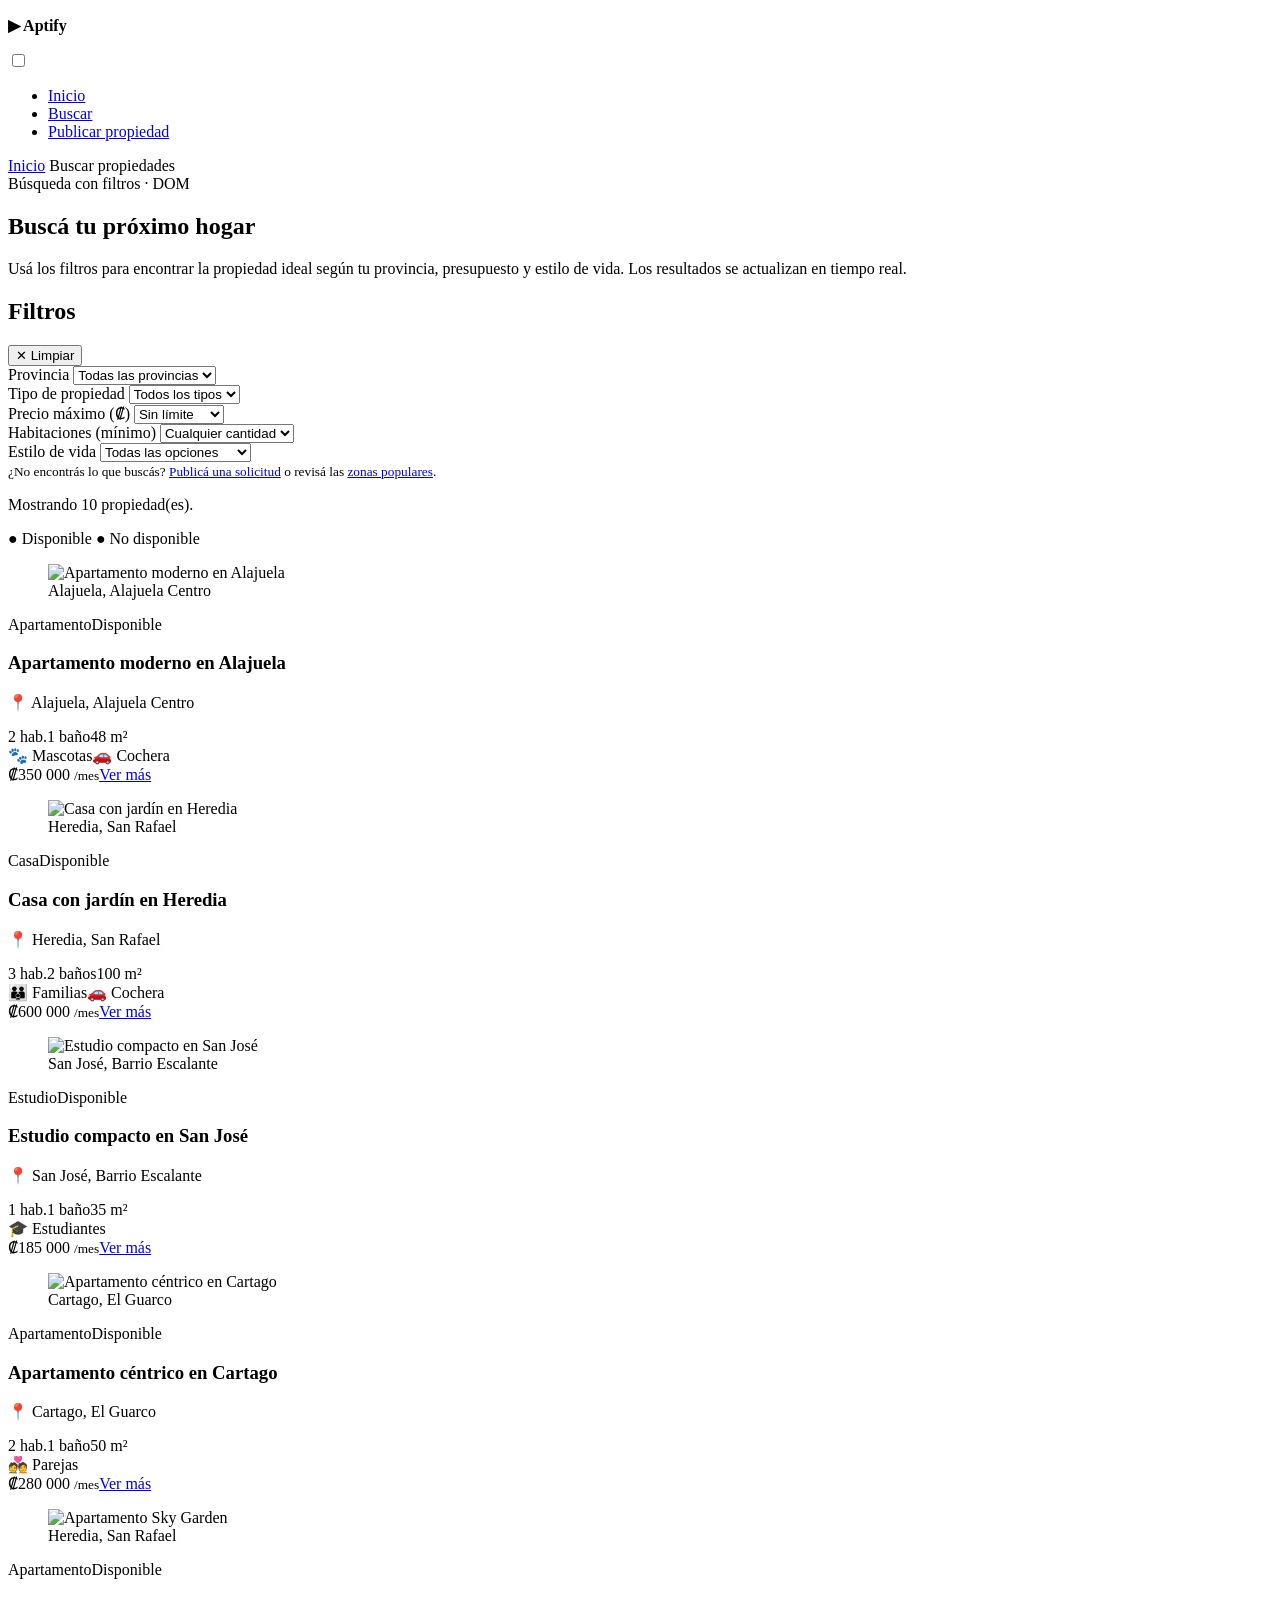
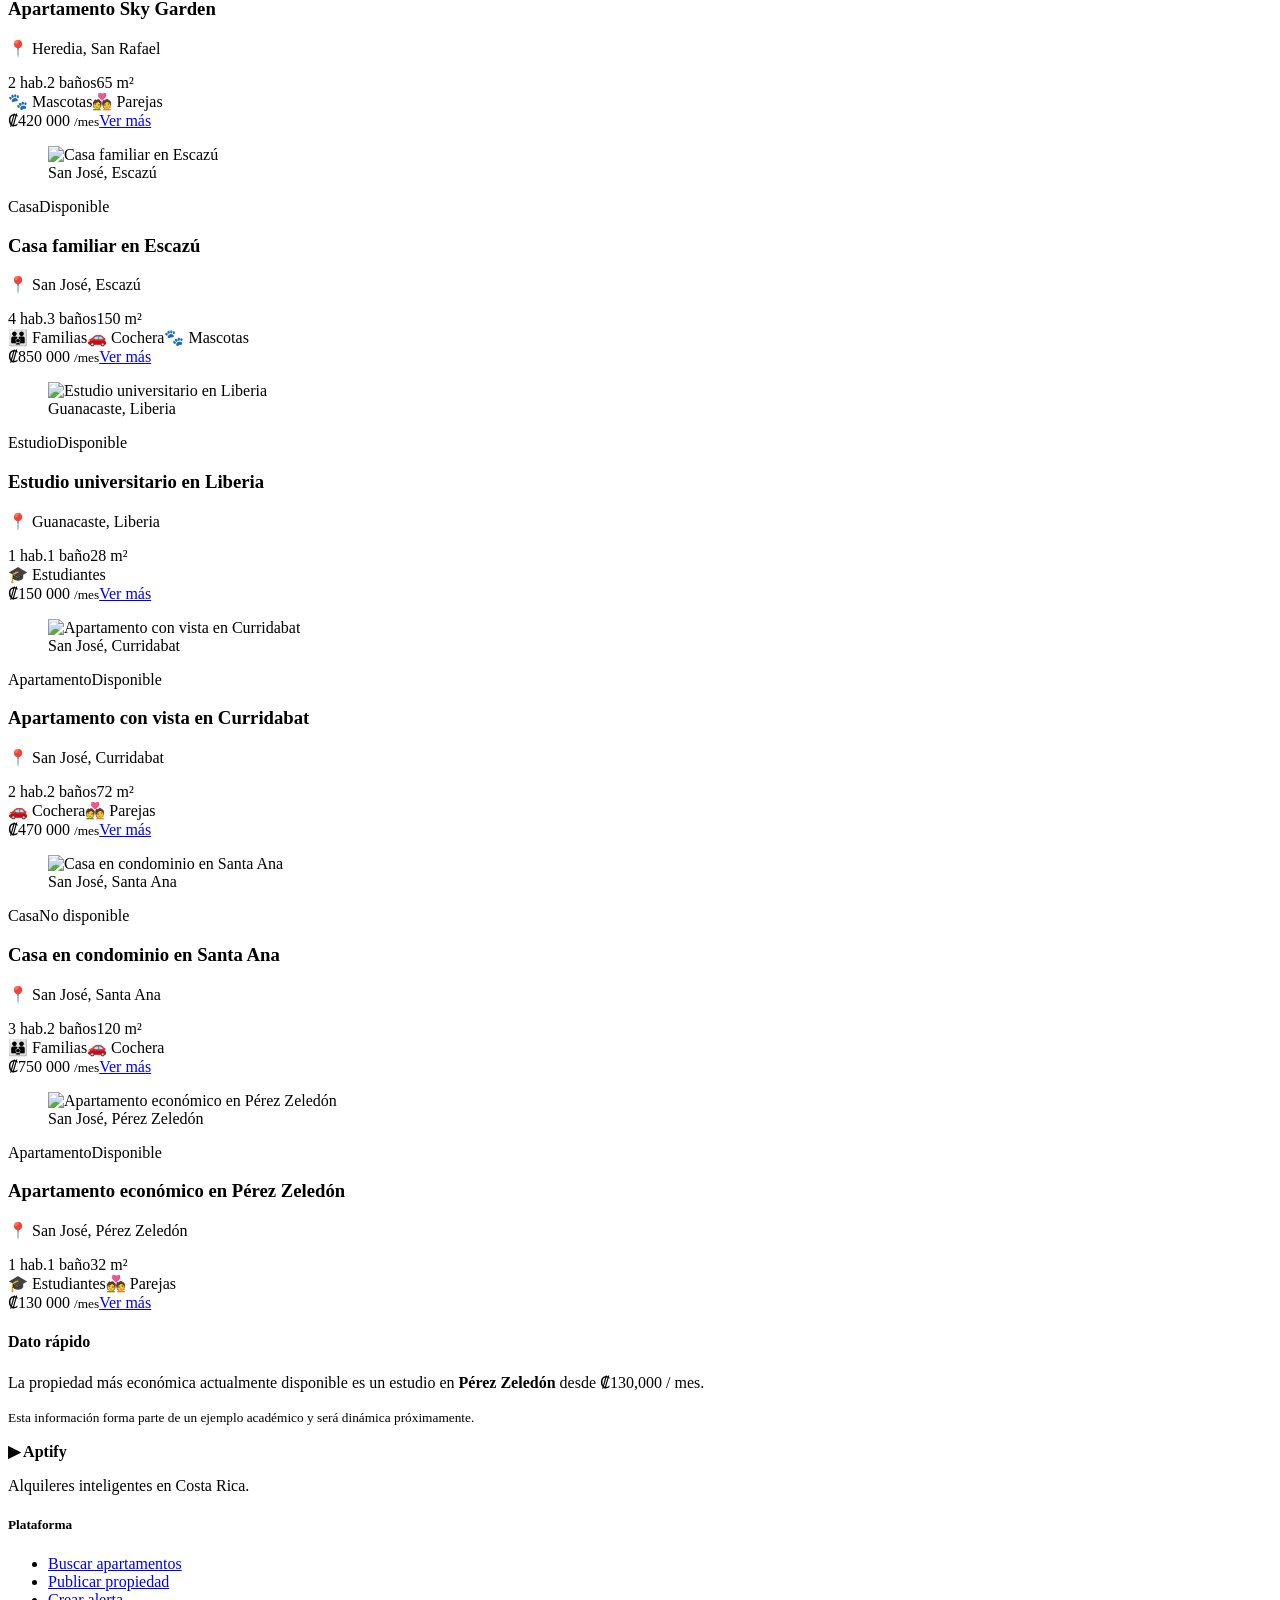
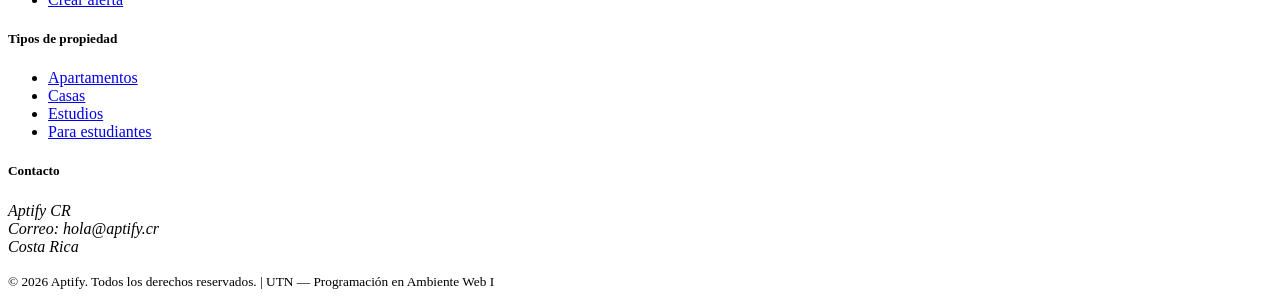
==== buscar.html @ 2684ff90 "feat: Inserción del html y js para Buscar" ====
<!DOCTYPE html>
<html lang="es">

<head>
    <meta charset="UTF-8">
    <meta name="viewport" content="width=device-width, initial-scale=1.0">
    <meta name="description" content="Buscá apartamentos en alquiler en Costa Rica usando filtros por provincia, precio, tipo y estilo de vida.">
    <meta name="keywords" content="buscar apartamentos, alquiler Costa Rica, filtros, vivienda, Aptify">
    <meta name="author" content="Aptify">
    <!-- CSS externo principal del sitio -->
    <link rel="stylesheet" href="css/base.css">
    <link rel="stylesheet" href="css/layout.css">
    <link rel="stylesheet" href="css/componentes.css">
    <link rel="stylesheet" href="css/paginas.css">
    <link rel="stylesheet" href="css/responsive.css">
    <!-- Tipografías externas desde Google Fonts -->
    <link href="https://fonts.googleapis.com/css2?family=DM+Sans:wght@300;400;500;600&family=Playfair+Display:wght@600;700&display=swap" rel="stylesheet">
    <title>Aptify | Buscar propiedades</title>
</head>

<body>

    <!-- Encabezado principal fijo del sitio -->
    <header class="site-header">
        <div class="container header-content">
            <p class="logo"><strong>&#9654; Aptify</strong></p>
            <!-- Checkbox oculto para controlar el menú hamburguesa sin JavaScript -->
            <input type="checkbox" id="menu-toggle" class="menu-toggle">
            <!-- Botón visual del menú hamburguesa -->
            <label for="menu-toggle" class="menu-button">
                <span></span>
                <span></span>
                <span></span>
            </label>
            <!-- Navegación principal -->
            <nav class="main-nav">
                <ul>
                    <li><a href="index.html">Inicio</a></li>
                    <li><a class="active-link" href="buscar.html">Buscar</a></li>
                    <li><a href="publicar.html">Publicar propiedad</a></li>
                </ul>
            </nav>
        </div>
    </header>

    <!-- Ubicación actual (breadcrumb) -->
    <nav class="breadcrumb" aria-label="Ubicación actual">
        <div class="container">
            <a href="index.html">Inicio</a>
            <span>Buscar propiedades</span>
        </div>
    </nav>

    <!-- Contenido principal -->
    <main>

        <!-- Encabezado de la sección de búsqueda -->
        <section class="buscar-hero">
            <div class="container">
                <span class="section-badge">Búsqueda con filtros · DOM</span>
                <h1>Buscá tu próximo hogar</h1>
                <p>
                    Usá los filtros para encontrar la propiedad ideal según tu provincia,
                    presupuesto y estilo de vida. Los resultados se actualizan en tiempo real.
                </p>
            </div>
        </section>

        <!-- Sección principal: filtros + resultados -->
        <section class="buscar-section">
            <div class="container buscar-layout">

                <!-- Panel lateral de filtros -->
                <aside class="filtros-panel">
                    <div class="filtros-header">
                        <h2>Filtros</h2>
                        <button id="btnLimpiarFiltros" class="btn-clear">
                            &#10005; Limpiar
                        </button>
                    </div>

                    <!-- Filtro: Provincia -->
                    <div class="filtro-grupo">
                        <label for="filtroProvincia">Provincia</label>
                        <select id="filtroProvincia">
                            <option value="">Todas las provincias</option>
                            <option value="San José">San José</option>
                            <option value="Alajuela">Alajuela</option>
                            <option value="Heredia">Heredia</option>
                            <option value="Cartago">Cartago</option>
                            <option value="Guanacaste">Guanacaste</option>
                            <option value="Puntarenas">Puntarenas</option>
                            <option value="Limón">Limón</option>
                        </select>
                    </div>

                    <!-- Filtro: Tipo de propiedad -->
                    <div class="filtro-grupo">
                        <label for="filtroTipo">Tipo de propiedad</label>
                        <select id="filtroTipo">
                            <option value="">Todos los tipos</option>
                            <option value="Apartamento">Apartamento</option>
                            <option value="Casa">Casa</option>
                            <option value="Estudio">Estudio</option>
                        </select>
                    </div>

                    <!-- Filtro: Precio máximo -->
                    <div class="filtro-grupo">
                        <label for="filtroPrecio">Precio máximo (₡)</label>
                        <select id="filtroPrecio">
                            <option value="">Sin límite</option>
                            <option value="200000">₡200,000</option>
                            <option value="350000">₡350,000</option>
                            <option value="500000">₡500,000</option>
                            <option value="700000">₡700,000</option>
                            <option value="1000000">₡1,000,000</option>
                        </select>
                    </div>

                    <!-- Filtro: Habitaciones mínimas -->
                    <div class="filtro-grupo">
                        <label for="filtroHabitacion">Habitaciones (mínimo)</label>
                        <select id="filtroHabitacion">
                            <option value="">Cualquier cantidad</option>
                            <option value="1">1 habitación</option>
                            <option value="2">2 habitaciones</option>
                            <option value="3">3 habitaciones</option>
                            <option value="4">4 habitaciones</option>
                        </select>
                    </div>

                    <!-- Filtro: Estilo de vida / etiqueta -->
                    <div class="filtro-grupo">
                        <label for="filtroEtiqueta">Estilo de vida</label>
                        <select id="filtroEtiqueta">
                            <option value="">Todas las opciones</option>
                            <option value="Mascotas">&#128062; Acepta mascotas</option>
                            <option value="Cochera">&#128663; Con cochera</option>
                            <option value="Familias">&#128106; Ideal para familias</option>
                            <option value="Estudiantes">&#127891; Para estudiantes</option>
                            <option value="Parejas">&#128145; Para parejas</option>
                        </select>
                    </div>

                    <!-- Referencia a apartados del index -->
                    <div class="filtros-info">
                        <small>
                            ¿No encontrás lo que buscás?
                            <a href="publicar.html">Publicá una solicitud</a> o revisá las
                            <a href="index.html#locations-section">zonas populares</a>.
                        </small>
                    </div>
                </aside>

                <!-- Área de resultados -->
                <div class="resultados-area">

                    <!-- Barra de estado con el conteo de resultados -->
                    <div class="resultados-barra">
                        <p id="mensajePropiedades" class="resultados-mensaje">
                            Cargando propiedades disponibles...
                        </p>
                        <!-- Estados de disponibilidad para referencia visual -->
                        <div class="estados-ref">
                            <span class="estado-disponible">&#9679; Disponible</span>
                            <span class="estado-inactivo">&#9679; No disponible</span>
                        </div>
                    </div>

                    <!-- Contenedor donde se renderizan las tarjetas dinámicamente -->
                    <div id="contenedorPropiedades" class="listings-grid"></div>

                </div>
            </div>
        </section>

        <!-- Aside informativo: datos rápidos -->
        <aside id="datos-rapidos">
            <h4>Dato rápido</h4>
            <p>
                La propiedad más económica actualmente disponible es un estudio en
                <strong>Pérez Zeledón</strong> desde <span>₡130,000 / mes</span>.
            </p>
            <small>
                Esta información forma parte de un ejemplo académico y será dinámica próximamente.
            </small>
        </aside>

    </main>

    <!-- Pie de página -->
    <footer id="contacto">
        <div class="container footer-content">
            <div class="footer-brand">
                <p class="footer-logo"><strong>&#9654; Aptify</strong></p>
                <p class="footer-tagline">Alquileres inteligentes en Costa Rica.</p>
            </div>
            <div class="footer-col">
                <h5>Plataforma</h5>
                <ul>
                    <li><a href="buscar.html">Buscar apartamentos</a></li>
                    <li><a href="publicar.html">Publicar propiedad</a></li>
                    <li><a href="#">Crear alerta</a></li>
                </ul>
            </div>
            <div class="footer-col">
                <h5>Tipos de propiedad</h5>
                <ul>
                    <li><a href="#">Apartamentos</a></li>
                    <li><a href="#">Casas</a></li>
                    <li><a href="#">Estudios</a></li>
                    <li><a href="#">Para estudiantes</a></li>
                </ul>
            </div>
            <div class="footer-col">
                <h5>Contacto</h5>
                <address>
                    Aptify CR<br>
                    Correo: hola@aptify.cr<br>
                    Costa Rica
                </address>
            </div>
        </div>
        <p>
            <small>&copy; 2026 Aptify. Todos los derechos reservados. | UTN — Programación en Ambiente Web I</small>
        </p>
    </footer>

    <!-- Datos de propiedades (debe cargarse primero) -->
    <script src="js/propiedadesData.js"></script>
    <!-- Lógica de filtros y renderizado de buscar.html -->
    <script src="js/buscar.js"></script>

</body>
</html>
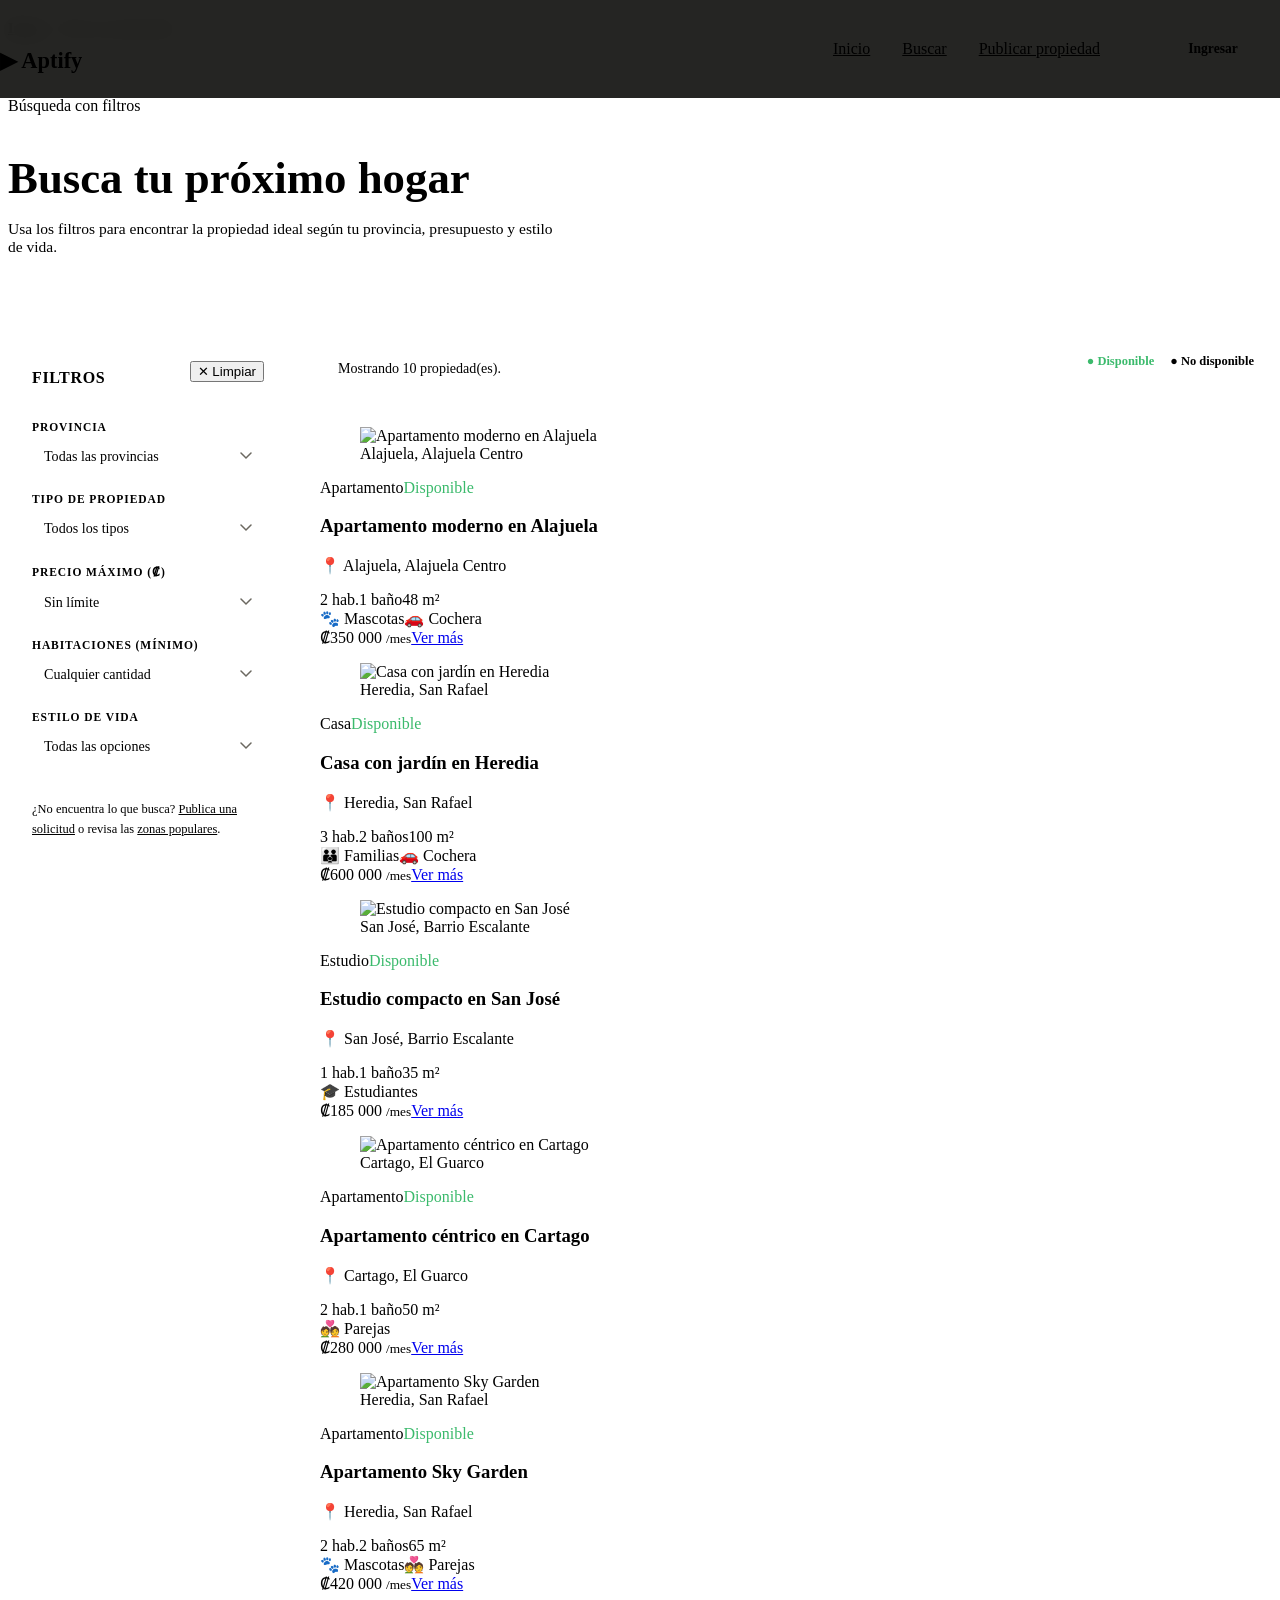
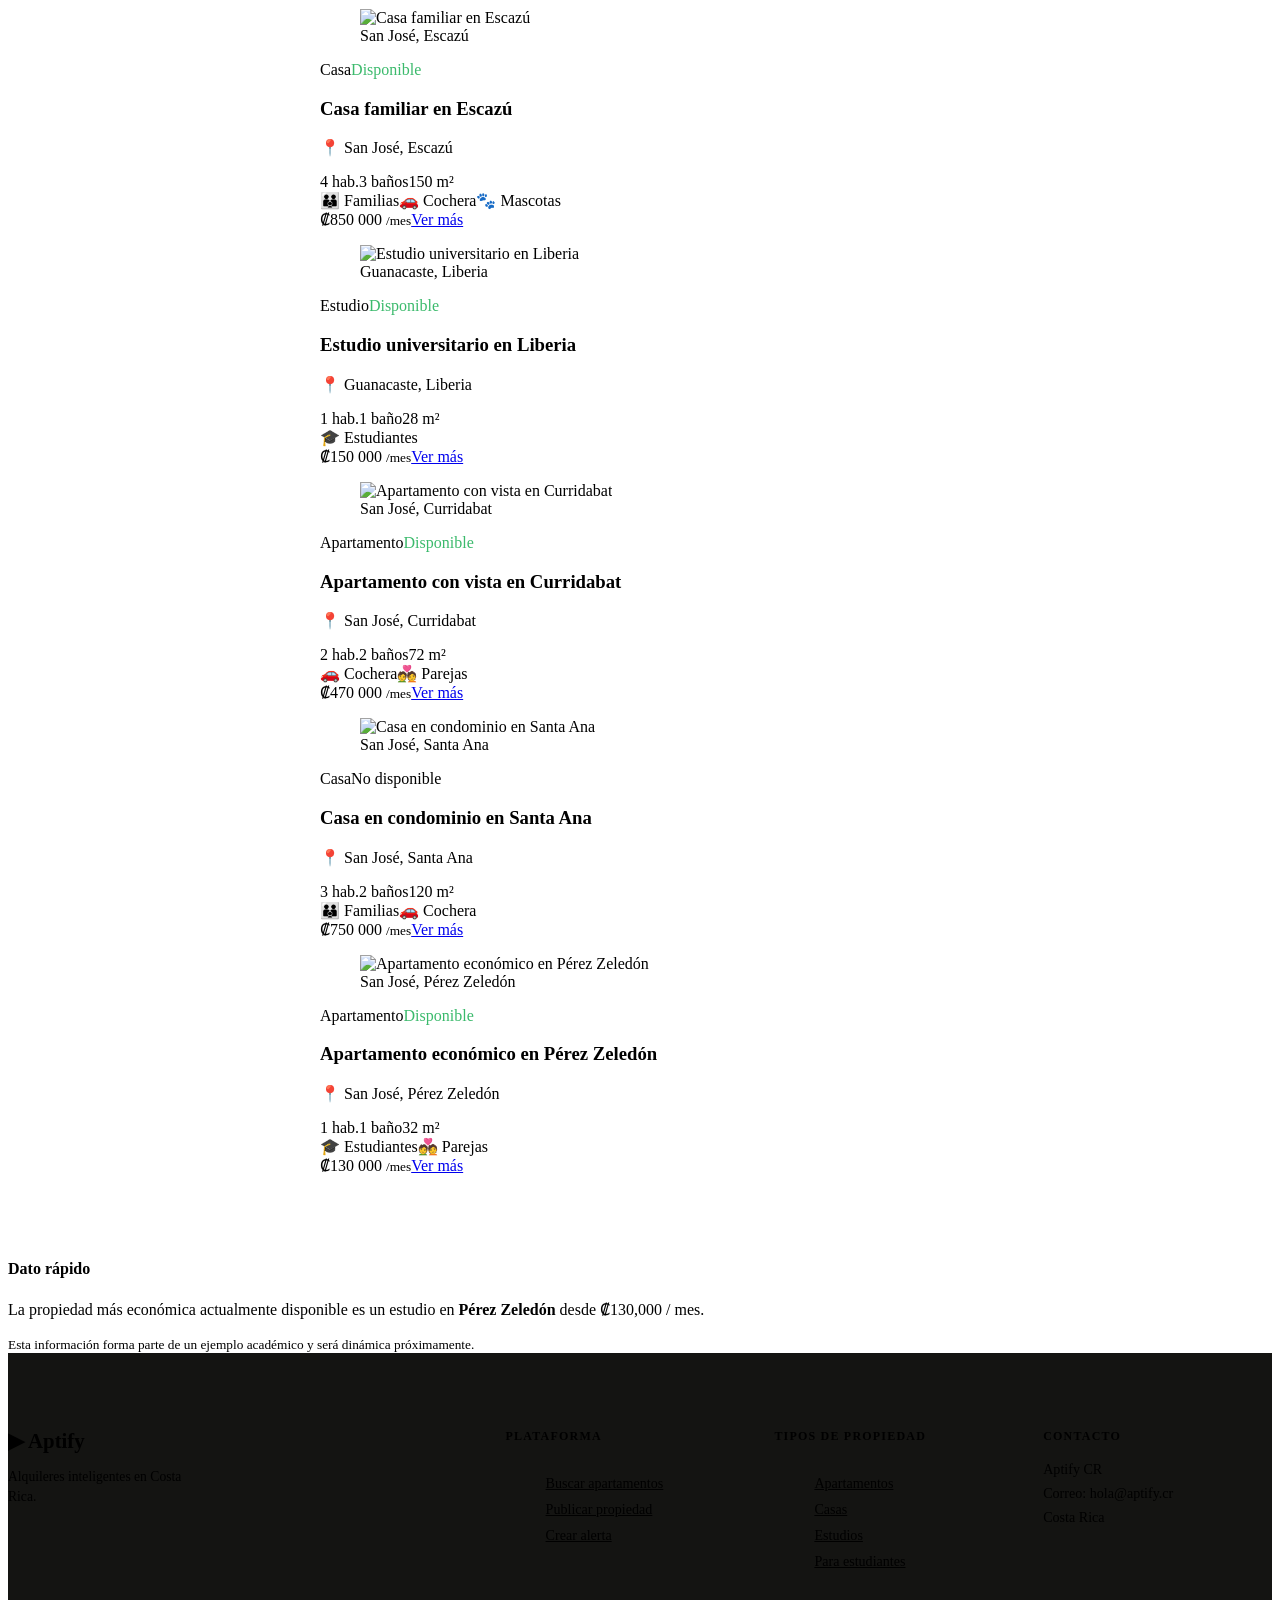
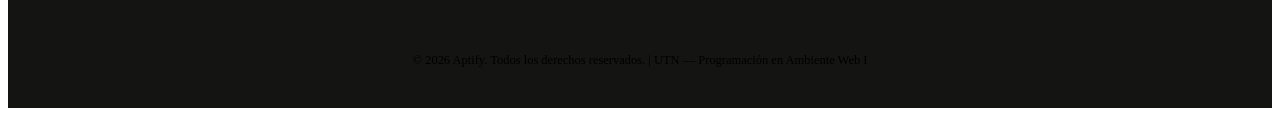
==== commit 07ad1495: "feat: cambio en inicio de sesion y la creacion del apartado de publicar propiedades" ====
--- a/buscar.html
+++ b/buscar.html
@@ -36,8 +36,74 @@
             <nav class="main-nav">
                 <ul>
                     <li><a href="index.html">Inicio</a></li>
-                    <li><a class="active-link" href="buscar.html">Buscar</a></li>
+                    <li><a href="buscar.html">Buscar</a></li>
                     <li><a href="publicar.html">Publicar propiedad</a></li>
+                    
+                    <li class="header-session-area">
+                        <details class="session-dropdown" id="session-dropdown">
+                            <summary class="header-user">
+                                <span id="session-status-dot" class="user-offline"></span>
+                                <span id="session-status-text">Ingresar</span>
+                            </summary>
+                            
+                            <div class="session-dropdown-content">
+                                
+                                <div id="drop-login-container">
+                                    <h3>Iniciar Sesión</h3>
+                                    <p>Accede para guardar favoritos</p>
+                                    <form id="login-form" class="session-form">
+                                        <div class="form-group">
+                                            <label for="login-email">Correo</label>
+                                            <input type="email" id="login-email" required placeholder="correo@ejemplo.com">
+                                        </div>
+                                        <div class="form-group">
+                                            <label for="login-pass">Contraseña</label>
+                                            <input type="password" id="login-pass" required placeholder="********">
+                                        </div>
+                                        <button type="submit" class="btn-primary" style="width: 100%; margin-top: 8px;">Ingresar</button>
+                                    </form>
+                                    <p class="auth-switch" style="margin-top: 14px; font-size: 0.85rem; text-align: center;">
+                                        ¿Nuevo? <a href="#" id="link-to-register" style="color: var(--color-dorado); font-weight: bold;">Crear cuenta</a>
+                                    </p>
+                                </div>
+
+                                <div id="drop-register-container" style="display: none;">
+                                    <h3>Crear Cuenta</h3>
+                                    <p>Únete a Aptify</p>
+                                    <form id="register-form" class="session-form">
+                                        <div class="form-group">
+                                            <label for="reg-name">Nombre</label>
+                                            <input type="text" id="reg-name" required placeholder="Ej. Nathalie Paniagua">
+                                        </div>
+                                        <div class="form-group">
+                                            <label for="reg-email">Correo</label>
+                                            <input type="email" id="reg-email" required placeholder="correo@ejemplo.com">
+                                        </div>
+                                        <div class="form-group">
+                                            <label for="reg-pass">Contraseña</label>
+                                            <input type="password" id="reg-pass" required placeholder="Mínimo 8">
+                                        </div>
+                                        <button type="submit" class="btn-gold" style="width: 100%; margin-top: 8px;">Registrarse</button>
+                                    </form>
+                                    <p class="auth-switch" style="margin-top: 14px; font-size: 0.85rem; text-align: center;">
+                                        ¿Ya tienes cuenta? <a href="#" id="link-to-login" style="color: var(--color-dorado); font-weight: bold;">Iniciar sesión</a>
+                                    </p>
+                                </div>
+
+                                <div id="drop-user-container" style="display: none;">
+                                    <h3>Mi Perfil</h3>
+                                    <div class="user-card">
+                                        <h4 id="user-name-display">Usuario</h4>
+                                        <p id="user-email-display">correo@ejemplo.com</p>
+                                    </div>
+                                    <div class="session-buttons">
+                                        <button id="btn-logout" class="btn-secondary" style="width: 100%; margin-top: 16px;">Cerrar Sesión</button>
+                                    </div>
+                                </div>
+
+                            </div>
+                        </details>
+                    </li>
                 </ul>
             </nav>
         </div>
@@ -57,11 +123,11 @@
         <!-- Encabezado de la sección de búsqueda -->
         <section class="buscar-hero">
             <div class="container">
-                <span class="section-badge">Búsqueda con filtros · DOM</span>
-                <h1>Buscá tu próximo hogar</h1>
+                <span class="section-badge">Búsqueda con filtros</span>
+                <h1>Busca tu próximo hogar</h1>
                 <p>
-                    Usá los filtros para encontrar la propiedad ideal según tu provincia,
-                    presupuesto y estilo de vida. Los resultados se actualizan en tiempo real.
+                    Usa los filtros para encontrar la propiedad ideal según tu provincia,
+                    presupuesto y estilo de vida.
                 </p>
             </div>
         </section>
@@ -146,8 +212,8 @@
                     <!-- Referencia a apartados del index -->
                     <div class="filtros-info">
                         <small>
-                            ¿No encontrás lo que buscás?
-                            <a href="publicar.html">Publicá una solicitud</a> o revisá las
+                            ¿No encuentra lo que busca?
+                            <a href="publicar.html">Publica una solicitud</a> o revisa las
                             <a href="index.html#locations-section">zonas populares</a>.
                         </small>
                     </div>
@@ -232,5 +298,7 @@
     <!-- Lógica de filtros y renderizado de buscar.html -->
     <script src="js/buscar.js"></script>
 
+    <script src="js/auth.js"></script>
+
 </body>
 </html>
--- a/css/layout.css
+++ b/css/layout.css
@@ -0,0 +1,396 @@
+/* =========================
+   Header, navegación, breadcrumb y footer.
+   Elementos estructurales presentes en todas las páginas.
+   ========================= */
+
+/* ── HEADER Y NAVEGACIÓN ── */
+
+/* Header fijo superior */
+.site-header {
+    background-color: rgba(26, 26, 24, 0.95);
+    color: var(--color-texto);
+    padding: 16px 0;
+    border-bottom: 3px solid var(--color-dorado);
+    position: fixed;
+    top: 0;
+    left: 0;
+    width: 100%;
+    z-index: 1000;
+    backdrop-filter: blur(10px);
+}
+
+/* Flexbox alinea logo, menú y botón hamburguesa */
+.header-content {
+    display: flex;
+    align-items: center;
+    justify-content: space-between;
+    gap: 20px;
+}
+
+/* Logo del sitio */
+.logo {
+    font-size: 1.4rem;
+    margin-bottom: 0;
+    white-space: nowrap;
+    font-family: var(--fuente-display);
+    color: var(--color-texto);
+}
+
+/* Checkbox oculto para abrir/cerrar menú */
+.menu-toggle {
+    display: none;
+}
+
+/* Botón hamburguesa oculto en escritorio */
+.menu-button {
+    display: none;
+    width: 38px;
+    height: 32px;
+    cursor: pointer;
+}
+
+/* Líneas del botón hamburguesa */
+.menu-button span {
+    display: block;
+    height: 4px;
+    margin-bottom: 6px;
+    background-color: var(--color-texto);
+    border-radius: 4px;
+}
+
+/* Menú principal */
+.main-nav ul {
+    list-style: none;
+    /* Flexbox organiza enlaces en fila */
+    display: flex;
+    align-items: center;
+    gap: 8px;
+}
+
+/* Enlaces del menú */
+.main-nav a {
+    color: var(--color-texto-suave);
+    font-weight: 500;
+    padding: 8px 12px;
+    border-radius: var(--radio-sm);
+    display: inline-block;
+    transition: background-color 0.2s, color 0.2s;
+}
+
+/* Cambio visual al pasar el mouse */
+.main-nav a:hover {
+    background-color: var(--color-dorado);
+    color: var(--color-fondo);
+}
+
+/* Indicador de página activa */
+.active-link {
+    background-color: var(--color-dorado);
+    color: var(--color-fondo) !important;
+    font-weight: 600;
+}
+
+/* Estado del usuario logueado en el Nav */
+.user-greeting {
+    color: var(--color-texto-suave);
+    font-size: 0.95rem;
+    margin-right: 12px;
+}
+
+/* Nombre del usuario resaltado en dorado */
+.user-greeting b {
+    color: var(--color-dorado);
+}
+
+/* ── BREADCRUMB ──
+   Barra de ubicación actual */
+
+.breadcrumb {
+    background-color: var(--color-superficie);
+    border-bottom: 1px solid var(--color-borde);
+    padding: 12px 0;
+}
+
+/* Distribución simple de la ruta */
+.breadcrumb .container {
+    display: flex;
+    gap: 8px;
+    align-items: center;
+    font-size: 0.9rem;
+}
+
+/* Separador visual sin agregar texto extra al HTML */
+.breadcrumb a::after {
+    content: "/";
+    margin-left: 8px;
+    color: var(--color-texto-tenue);
+}
+
+.breadcrumb a {
+    color: var(--color-dorado);
+    font-weight: bold;
+}
+
+.breadcrumb span {
+    color: var(--color-texto-suave);
+}
+
+/* ── FOOTER ── */
+
+footer {
+    background-color: #141412;
+    color: var(--color-texto);
+    padding: 56px 0 24px 0;
+    border-top: 1px solid var(--color-borde);
+    text-align: center;
+}
+
+/* Distribución en columnas del footer */
+.footer-content {
+    display: grid;
+    grid-template-columns: 2fr 1fr 1fr 1fr;
+    gap: 40px;
+    padding-bottom: 48px;
+    text-align: left;
+}
+
+/* Logo del footer */
+.footer-logo {
+    font-family: var(--fuente-display);
+    font-size: 1.3rem;
+    color: var(--color-texto);
+    margin-bottom: 8px;
+}
+
+/* Tagline del footer */
+.footer-tagline {
+    font-size: 0.85rem;
+    color: var(--color-texto-suave);
+    max-width: 200px;
+    line-height: 1.5;
+}
+
+/* Columna del footer */
+.footer-col {
+    display: flex;
+    flex-direction: column;
+    gap: 10px;
+}
+
+/* Títulos de columnas del footer */
+.footer-col h5 {
+    font-size: 0.75rem;
+    font-weight: 700;
+    letter-spacing: 0.1em;
+    text-transform: uppercase;
+    color: var(--color-texto-tenue);
+    margin-bottom: 4px;
+    font-family: var(--fuente-cuerpo);
+}
+
+/* Lista del footer */
+.footer-col ul {
+    list-style: none;
+    display: flex;
+    flex-direction: column;
+    gap: 8px;
+}
+
+/* Enlaces del footer */
+footer a {
+    color: var(--color-texto-suave);
+    font-size: 0.88rem;
+    transition: color 0.2s;
+}
+
+/* Hover de enlaces del footer */
+footer a:hover {
+    color: var(--color-dorado);
+}
+
+/* Dirección del footer */
+footer address {
+    font-style: normal;
+    font-size: 0.88rem;
+    color: var(--color-texto-suave);
+    line-height: 1.7;
+}
+
+/* Texto de copyright */
+footer small {
+    font-size: 0.78rem;
+    color: var(--color-texto-tenue);
+}
+
+/* =========================
+   USUARIO EN HEADER (DROPDOWN)
+   ========================= */
+
+.header-session-area {
+    position: relative;
+    flex-shrink: 0;
+    margin-left: 8px;
+}
+
+.session-dropdown {
+    position: relative;
+}
+
+/* Oculta la flecha por defecto de la etiqueta details */
+.session-dropdown summary {
+    list-style: none;
+}
+.session-dropdown summary::-webkit-details-marker {
+    display: none;
+}
+
+/* Botón visible en el nav */
+.header-user {
+    min-width: 120px;
+    display: flex;
+    align-items: center;
+    justify-content: center;
+    gap: 8px;
+    background-color: var(--color-superficie);
+    color: var(--color-texto);
+    border: 1px solid var(--color-borde);
+    border-radius: var(--radio-pill);
+    padding: 8px 16px;
+    font-size: 0.85rem;
+    font-weight: 700;
+    cursor: pointer;
+    transition: border-color 0.2s ease, color 0.2s ease;
+}
+
+.header-user:hover {
+    border-color: var(--color-dorado);
+    color: var(--color-dorado);
+}
+
+/* Puntos de estado */
+.user-online,
+.user-offline {
+    width: 10px;
+    height: 10px;
+    display: inline-block;
+    border-radius: 999px;
+    flex-shrink: 0;
+}
+
+.user-online {
+    background-color: #3bba6c;
+    box-shadow: 0 0 0 4px rgba(59, 186, 108, 0.15);
+}
+
+.user-offline {
+    background-color: var(--color-texto-tenue);
+}
+
+/* =========================
+   CONTENIDO DEL DROPDOWN
+   ========================= */
+
+.session-dropdown-content {
+    position: absolute;
+    top: calc(100% + 14px);
+    right: 0;
+    width: 320px;
+    background-color: var(--color-superficie);
+    color: var(--color-texto);
+    border: 1px solid var(--color-borde);
+    border-radius: var(--radio-md);
+    padding: 24px;
+    box-shadow: 0 12px 40px rgba(0, 0, 0, 0.6);
+    z-index: 1200;
+}
+
+/* Flecha decorativa del cuadro */
+.session-dropdown-content::before {
+    content: "";
+    position: absolute;
+    top: -7px;
+    right: 34px;
+    width: 12px;
+    height: 12px;
+    background-color: var(--color-superficie);
+    border-left: 1px solid var(--color-borde);
+    border-top: 1px solid var(--color-borde);
+    transform: rotate(45deg);
+}
+
+.session-dropdown-content h3 {
+    color: var(--color-dorado);
+    margin-bottom: 4px;
+    font-size: 1.1rem;
+}
+
+.session-dropdown-content p {
+    color: var(--color-texto-suave);
+    font-size: 0.85rem;
+    margin-bottom: 16px;
+}
+
+/* Formularios internos */
+.session-form .form-group {
+    margin-bottom: 12px;
+    text-align: left;
+}
+
+.session-form label {
+    display: block;
+    color: var(--color-texto);
+    font-size: 0.8rem;
+    margin-bottom: 4px;
+    font-weight: 600;
+}
+
+.session-form input {
+    width: 100%;
+    background-color: var(--color-superficie-2);
+    border: 1px solid var(--color-borde);
+    color: var(--color-texto);
+    border-radius: var(--radio-sm);
+    padding: 10px 12px;
+    font-size: 0.9rem;
+    outline: none;
+    font-family: var(--fuente-cuerpo);
+}
+
+.session-form input:focus {
+    border-color: var(--color-dorado);
+}
+
+/* Tarjeta de usuario actual */
+.user-card {
+    margin-top: 16px;
+    background-color: var(--color-superficie-2);
+    border: 1px solid var(--color-borde);
+    border-left: 4px solid var(--color-dorado);
+    border-radius: var(--radio-sm);
+    padding: 14px;
+}
+
+.user-card h4 {
+    color: var(--color-texto);
+    margin-bottom: 2px;
+    font-size: 1rem;
+}
+
+.user-card p {
+    color: var(--color-texto-suave);
+    margin-bottom: 0;
+    font-size: 0.85rem;
+}
+
+/* Responsivo para el dropdown en móviles */
+@media (max-width: 700px) {
+    .session-dropdown-content {
+        position: static;
+        width: 100%;
+        margin-top: 12px;
+        box-shadow: none;
+    }
+    .session-dropdown-content::before {
+        display: none;
+    }
+}
--- a/css/paginas.css
+++ b/css/paginas.css
@@ -0,0 +1,839 @@
+/* =========================
+   Estilos específicos de cada página:
+   index.html → hero, barra de búsqueda, cómo funciona, about, locations, cta-banner
+   buscar.html → hero, panel de filtros, área de resultados
+   acceso.html → formularios de login y registro
+   ========================= */
+
+/* =========================
+   INDEX – HERO
+   ========================= */
+
+.hero {
+    background-color: var(--color-superficie);
+    padding: 64px 0;
+    border-bottom: 1px solid var(--color-borde);
+}
+
+/* Flexbox crea dos columnas en el hero */
+.hero-content {
+    display: flex;
+    align-items: center;
+    gap: 48px;
+    margin-bottom: 40px;
+}
+
+/* Columna de texto */
+.hero-text {
+    flex: 1;
+}
+
+/* Título principal del hero */
+.hero-text h1 {
+    font-size: clamp(2rem, 4.5vw, 3.4rem);
+    color: var(--color-texto);
+    margin-bottom: 20px;
+    line-height: 1.1;
+}
+
+/* Palabra en cursiva y dorada del título */
+.hero-text h1 em {
+    font-style: normal;
+    color: var(--color-dorado);
+}
+
+/* Texto descriptivo del hero */
+.hero-text p {
+    font-size: 1.05rem;
+    color: var(--color-texto-suave);
+    margin-bottom: 28px;
+}
+
+/* Etiqueta decorativa del hero */
+.hero-badge {
+    display: inline-block;
+    background-color: rgba(201, 168, 76, 0.15);
+    color: var(--color-dorado);
+    border: 1px solid var(--color-dorado);
+    padding: 6px 14px;
+    border-radius: var(--radio-pill);
+    font-weight: 600;
+    font-size: 0.8rem;
+    letter-spacing: 0.08em;
+    text-transform: uppercase;
+    margin-bottom: 16px;
+}
+
+/* Columna de imagen del hero */
+.hero-image {
+    flex: 1;
+    background-color: var(--color-superficie-2);
+    padding: 16px;
+    border-radius: var(--radio-lg);
+    border: 1px solid var(--color-borde);
+}
+
+/* Imagen del hero */
+.hero-image img {
+    width: 100%;
+    border-radius: var(--radio-md);
+    min-height: 260px;
+    background-color: var(--color-superficie-2);
+    object-fit: cover;
+}
+
+/* Pie de imagen del hero */
+.hero-image figcaption {
+    margin-top: 10px;
+    font-size: 0.85rem;
+    color: var(--color-texto-tenue);
+    text-align: center;
+}
+
+/* Caja informativa: posición relativa para la etiqueta absoluta */
+.hero-info {
+    margin-top: 24px;
+    padding: 28px 18px 18px 18px;
+    background-color: rgba(201, 168, 76, 0.07);
+    border-left: 4px solid var(--color-dorado);
+    border-radius: var(--radio-md);
+    position: relative;
+}
+
+/* Etiqueta flotante de la caja informativa */
+.info-label {
+    position: absolute;
+    top: -12px;
+    right: 18px;
+    background-color: var(--color-dorado);
+    color: var(--color-fondo);
+    padding: 4px 12px;
+    border-radius: var(--radio-pill);
+    font-size: 0.75rem;
+    font-weight: 700;
+    z-index: 2;
+}
+
+/* Jerarquía de acciones del hero */
+.hero-actions {
+    display: flex;
+    align-items: center;
+    gap: 16px;
+    flex-wrap: wrap;
+    margin-bottom: 24px;
+}
+
+/* =========================
+   INDEX – BARRA DE BÚSQUEDA
+   ========================= */
+
+/* Contenedor general de la barra */
+.search-bar {
+    display: flex;
+    align-items: flex-end;
+    gap: 12px;
+    background-color: var(--color-superficie-2);
+    border: 1px solid var(--color-borde);
+    border-radius: var(--radio-md);
+    padding: 18px 20px;
+    margin-bottom: 20px;
+    flex-wrap: wrap;
+}
+
+/* Cada campo de la barra */
+.search-field {
+    display: flex;
+    flex-direction: column;
+    gap: 4px;
+    flex: 1;
+    min-width: 130px;
+}
+
+/* Etiqueta del campo */
+.search-field label {
+    font-size: 0.72rem;
+    font-weight: 700;
+    letter-spacing: 0.08em;
+    text-transform: uppercase;
+    color: var(--color-texto-tenue);
+}
+
+/* Select del campo */
+.search-field select {
+    background-color: transparent;
+    border: none;
+    border-bottom: 1px solid var(--color-borde);
+    color: var(--color-texto);
+    font-family: var(--fuente-cuerpo);
+    font-size: 0.9rem;
+    padding: 4px 0 6px;
+    outline: none;
+    cursor: pointer;
+    appearance: none;
+}
+
+/* Select al enfocar */
+.search-field select:focus {
+    border-bottom-color: var(--color-dorado);
+}
+
+/* Opciones del select */
+.search-field select option {
+    background-color: var(--color-superficie-2);
+    color: var(--color-texto);
+}
+
+/* Botón de búsqueda dentro de la barra */
+.search-btn {
+    flex-shrink: 0;
+    height: 40px;
+    padding: 0 24px;
+}
+
+/* Fila de etiquetas rápidas */
+.quick-tags {
+    display: flex;
+    flex-wrap: wrap;
+    gap: 10px;
+}
+
+/* =========================
+   INDEX – CÓMO FUNCIONA
+   ========================= */
+
+.how-section {
+    background-color: var(--color-fondo);
+}
+
+/* Grid de pasos del proceso */
+.steps-grid {
+    display: grid;
+    grid-template-columns: repeat(auto-fit, minmax(240px, 1fr));
+    gap: 24px;
+    margin-top: 32px;
+}
+
+/* Tarjeta de paso */
+.step-card {
+    background-color: var(--color-superficie);
+    border: 1px solid var(--color-borde);
+    border-radius: var(--radio-md);
+    padding: 32px 24px;
+    text-align: center;
+}
+
+/* Ícono del paso */
+.step-icon {
+    font-size: 2.2rem;
+    margin-bottom: 16px;
+    display: block;
+}
+
+/* Título del paso */
+.step-card h3 {
+    font-size: 1.05rem;
+    margin-bottom: 10px;
+    color: var(--color-texto);
+}
+
+/* Descripción del paso */
+.step-card p {
+    font-size: 0.9rem;
+    color: var(--color-texto-suave);
+    margin-bottom: 0;
+}
+
+/* =========================
+   INDEX – SOBRE APTIFY
+   ========================= */
+
+.about-section {
+    background-color: var(--color-superficie);
+    border-top: 1px solid var(--color-borde);
+}
+
+/* Dos columnas: imagen y texto */
+.about-content {
+    display: flex;
+    align-items: center;
+    gap: 64px;
+}
+
+/* Columna de imagen */
+.about-image {
+    flex: 1;
+    background-color: var(--color-superficie-2);
+    border: 1px solid var(--color-borde);
+    border-radius: var(--radio-lg);
+    padding: 16px;
+    margin: 0;
+}
+
+/* Imagen de la sección about */
+.about-image img {
+    width: 100%;
+    border-radius: var(--radio-md);
+    min-height: 280px;
+    background-color: var(--color-superficie-2);
+    object-fit: cover;
+}
+
+/* Pie de imagen */
+.about-image figcaption {
+    font-size: 0.82rem;
+    color: var(--color-texto-tenue);
+    text-align: center;
+    margin-top: 10px;
+}
+
+/* Columna de texto */
+.about-text {
+    flex: 1;
+}
+
+/* Párrafo de la columna de texto */
+.about-text p {
+    margin-bottom: 20px;
+    line-height: 1.75;
+}
+
+/* Título de sección en about */
+.about-text h2 {
+    font-size: clamp(1.5rem, 3vw, 2.2rem);
+    margin-bottom: 16px;
+}
+
+/* Grid de beneficios */
+.benefits-grid {
+    display: grid;
+    grid-template-columns: repeat(auto-fit, minmax(180px, 1fr));
+    gap: 16px;
+    margin-top: 20px;
+    margin-bottom: 28px;
+}
+
+/* Tarjeta de beneficio */
+.benefit-card {
+    background-color: var(--color-superficie-2);
+    border: 1px solid var(--color-borde);
+    border-radius: var(--radio-md);
+    padding: 18px;
+}
+
+/* Título del beneficio */
+.benefit-card h4 {
+    color: var(--color-dorado);
+    font-size: 0.9rem;
+    margin-bottom: 8px;
+}
+
+/* Descripción del beneficio */
+.benefit-card p {
+    font-size: 0.85rem;
+    margin-bottom: 0;
+    line-height: 1.5;
+}
+
+/* =========================
+   INDEX – ZONAS POPULARES
+   ========================= */
+
+.locations-section {
+    background-color: var(--color-superficie-2);
+    border-top: 1px solid var(--color-borde);
+}
+
+/* Grid de chips de ubicación */
+.locations-grid {
+    display: flex;
+    flex-wrap: wrap;
+    gap: 12px;
+    justify-content: center;
+    margin-top: 28px;
+}
+
+/* Chip de ubicación */
+.location-chip {
+    display: inline-block;
+    padding: 10px 22px;
+    background-color: var(--color-superficie);
+    border: 1px solid var(--color-borde);
+    border-radius: var(--radio-pill);
+    font-size: 0.88rem;
+    color: var(--color-texto-suave);
+    transition: border-color 0.2s, color 0.2s, background-color 0.2s;
+}
+
+/* Hover del chip */
+.location-chip:hover {
+    border-color: var(--color-dorado);
+    color: var(--color-dorado);
+    background-color: rgba(201, 168, 76, 0.06);
+}
+
+/* =========================
+   INDEX – BANNER CTA
+   ========================= */
+
+.cta-banner {
+    background: linear-gradient(135deg, #26241c 0%, var(--color-superficie-2) 100%);
+    border-top: 1px solid var(--color-borde);
+    border-bottom: 1px solid var(--color-borde);
+}
+
+/* Diseño en dos columnas para texto y botón */
+.cta-content {
+    display: flex;
+    align-items: center;
+    justify-content: space-between;
+    gap: 40px;
+    flex-wrap: wrap;
+}
+
+/* Bloque de texto del CTA */
+.cta-text h2 {
+    font-size: 1.8rem;
+    margin-bottom: 10px;
+    color: var(--color-texto);
+}
+
+/* Párrafo del CTA */
+.cta-text p {
+    color: var(--color-texto-suave);
+    max-width: 520px;
+    font-size: 0.95rem;
+    margin-bottom: 0;
+}
+
+/* =========================
+   BUSCAR – HERO Y LAYOUT
+   ========================= */
+
+/* Hero de la página de búsqueda */
+.buscar-hero {
+    background-color: var(--color-superficie);
+    padding: 48px 0 36px 0;
+    border-bottom: 1px solid var(--color-borde);
+}
+
+/* Título de la página de búsqueda */
+.buscar-hero h1 {
+    font-size: clamp(1.8rem, 4vw, 2.8rem);
+    color: var(--color-texto);
+    margin-bottom: 10px;
+}
+
+/* Descripción bajo el título */
+.buscar-hero p {
+    color: var(--color-texto-suave);
+    max-width: 560px;
+    font-size: 0.97rem;
+    margin-bottom: 0;
+}
+
+/* Sección principal con filtros y resultados */
+.buscar-section {
+    padding: 40px 0 64px 0;
+    background-color: var(--color-fondo);
+}
+
+/* Layout de dos columnas: panel izquierdo + resultados */
+.buscar-layout {
+    display: grid;
+    grid-template-columns: 280px 1fr;
+    gap: 32px;
+    align-items: flex-start;
+}
+
+/* =========================
+   BUSCAR – PANEL DE FILTROS
+   ========================= */
+
+/* Contenedor del panel lateral de filtros */
+.filtros-panel {
+    background-color: var(--color-superficie);
+    border: 1px solid var(--color-borde);
+    border-radius: var(--radio-md);
+    padding: 24px;
+    /* Queda fijo al hacer scroll si hay muchos resultados */
+    position: sticky;
+    top: 86px;
+    padding-block: 24px;
+}
+
+/* Encabezado del panel: título y botón limpiar en fila */
+.filtros-header {
+    display: flex;
+    align-items: center;
+    justify-content: space-between;
+    margin-bottom: 20px;
+    padding-bottom: 14px;
+    border-bottom: 1px solid var(--color-borde);
+}
+
+/* Título del panel de filtros */
+.filtros-header h2 {
+    font-size: 1rem;
+    font-weight: 700;
+    color: var(--color-texto);
+    margin-bottom: 0;
+    font-family: var(--fuente-cuerpo);
+    letter-spacing: 0.04em;
+    text-transform: uppercase;
+}
+
+/* Grupo de filtro individual (label + select) */
+.filtro-grupo {
+    display: flex;
+    flex-direction: column;
+    gap: 6px;
+    margin-bottom: 20px;
+}
+
+/* Etiqueta del filtro */
+.filtro-grupo label {
+    font-size: 0.72rem;
+    font-weight: 700;
+    letter-spacing: 0.08em;
+    text-transform: uppercase;
+    color: var(--color-texto-tenue);
+}
+
+/* Select del filtro con flecha personalizada */
+.filtro-grupo select {
+    background-color: var(--color-superficie-2);
+    border: 1px solid var(--color-borde);
+    border-radius: var(--radio-sm);
+    color: var(--color-texto);
+    font-family: var(--fuente-cuerpo);
+    font-size: 0.88rem;
+    padding: 9px 12px;
+    outline: none;
+    cursor: pointer;
+    appearance: none;
+    background-image: url("data:image/svg+xml,%3Csvg xmlns='http://www.w3.org/2000/svg' width='12' height='8' viewBox='0 0 12 8'%3E%3Cpath d='M1 1l5 5 5-5' stroke='%236b6860' stroke-width='1.5' fill='none' stroke-linecap='round'/%3E%3C/svg%3E");
+    background-repeat: no-repeat;
+    background-position: right 12px center;
+    padding-right: 32px;
+    transition: border-color 0.2s;
+}
+
+/* Select al enfocar */
+.filtro-grupo select:focus {
+    border-color: var(--color-dorado);
+}
+
+/* Opciones del select */
+.filtro-grupo select option {
+    background-color: var(--color-superficie-2);
+    color: var(--color-texto);
+}
+
+/* Nota informativa al pie del panel */
+.filtros-info {
+    margin-top: 4px;
+    padding-top: 16px;
+    border-top: 1px solid var(--color-borde);
+}
+
+/* Texto de la nota */
+.filtros-info small {
+    font-size: 0.78rem;
+    color: var(--color-texto-tenue);
+    line-height: 1.5;
+}
+
+/* Enlace dentro de la nota */
+.filtros-info a {
+    color: var(--color-dorado);
+}
+
+.filtros-info a:hover {
+    text-decoration: underline;
+}
+
+/* =========================
+   BUSCAR – ÁREA DE RESULTADOS
+   ========================= */
+
+/* Área derecha donde se muestran las tarjetas */
+.resultados-area {
+    display: flex;
+    flex-direction: column;
+    gap: 20px;
+}
+
+/* Barra superior con conteo y estados de referencia */
+.resultados-barra {
+    display: flex;
+    align-items: center;
+    justify-content: space-between;
+    flex-wrap: wrap;
+    gap: 12px;
+    background-color: var(--color-superficie);
+    border: 1px solid var(--color-borde);
+    border-radius: var(--radio-md);
+    padding: 14px 18px;
+}
+
+/* Mensaje de conteo de resultados */
+.resultados-mensaje {
+    font-size: 0.88rem;
+    color: var(--color-texto-suave);
+    margin-bottom: 0;
+    font-weight: 500;
+}
+
+/* Referencia visual de estados */
+.estados-ref {
+    display: flex;
+    gap: 16px;
+    font-size: 0.78rem;
+    font-weight: 600;
+}
+
+/* Color verde para disponible */
+.estado-disponible {
+    color: #3bba6c;
+}
+
+/* Color tenue para no disponible */
+.estado-inactivo {
+    color: var(--color-texto-tenue);
+}
+
+/* =========================
+   ACCESO – LOGIN Y REGISTRO
+   ========================= */
+
+/* Sección que ocupa toda la altura visible */
+.auth-section {
+    padding: 80px 20px;
+    background-color: var(--color-fondo);
+    min-height: calc(100vh - 70px);
+    display: flex;
+    align-items: center;
+    justify-content: center;
+}
+
+/* Contenedor centrado de ancho máximo ideal para formularios */
+.auth-wrapper {
+    width: 100%;
+    max-width: 450px;
+    margin: 0 auto;
+}
+
+/* Tarjeta del formulario */
+.auth-card {
+    background-color: var(--color-superficie);
+    border: 1px solid var(--color-borde);
+    border-radius: var(--radio-md);
+    padding: 40px 32px;
+    box-shadow: 0 8px 32px rgba(0, 0, 0, 0.4);
+}
+
+/* Título del formulario en dorado */
+.auth-card h2 {
+    color: var(--color-dorado);
+    margin-bottom: 8px;
+}
+
+/* Subtítulo descriptivo del formulario */
+.auth-card p {
+    font-size: 0.9rem;
+    margin-bottom: 24px;
+    color: var(--color-texto-suave);
+}
+
+/* Grupo de campo (label + input) */
+.form-group {
+    margin-bottom: 20px;
+    display: flex;
+    flex-direction: column;
+    gap: 8px;
+}
+
+/* Etiqueta del campo */
+.form-group label {
+    font-size: 0.85rem;
+    font-weight: 600;
+    color: var(--color-texto);
+}
+
+/* Input del formulario */
+.form-group input {
+    background-color: var(--color-superficie-2);
+    border: 1px solid var(--color-borde);
+    color: var(--color-texto);
+    padding: 12px 16px;
+    border-radius: var(--radio-sm);
+    font-size: 1rem;
+    outline: none;
+    width: 100%;
+    font-family: var(--fuente-cuerpo);
+}
+
+/* Input al enfocar */
+.form-group input:focus {
+    border-color: var(--color-dorado);
+}
+
+/* Botón de acción del formulario */
+.auth-btn {
+    width: 100%;
+    margin-top: 10px;
+    padding: 14px;
+    border: none;
+    border-radius: var(--radio-sm);
+    font-weight: 600;
+    cursor: pointer;
+    font-family: var(--fuente-cuerpo);
+    font-size: 1rem;
+}
+
+/* Enlace para cambiar entre login y registro */
+.auth-switch {
+    text-align: center;
+    margin-top: 24px;
+    font-size: 0.9rem;
+    color: var(--color-texto-suave);
+}
+
+/* Enlace resaltado del switch */
+.auth-switch a {
+    color: var(--color-dorado);
+    font-weight: 700;
+}
+
+/* =========================
+   SECCIÓN DE PUBLICAR PROPIEDAD
+   ========================= */
+
+.publish-section {
+    padding: 60px 20px;
+    background-color: var(--color-fondo);
+    min-height: calc(100vh - 70px);
+}
+
+.publish-wrapper {
+    max-width: 800px;
+    margin: 0 auto;
+    background-color: var(--color-superficie);
+    border: 1px solid var(--color-borde);
+    border-radius: var(--radio-lg);
+    padding: 40px;
+    box-shadow: 0 12px 40px rgba(0, 0, 0, 0.4);
+}
+
+.publish-header {
+    text-align: center;
+    margin-bottom: 30px;
+}
+
+.publish-header h2 {
+    color: var(--color-dorado);
+    margin-bottom: 8px;
+}
+
+.publish-header p {
+    color: var(--color-texto-suave);
+    font-size: 1rem;
+}
+
+/* Advertencia si no hay sesión */
+.auth-warning {
+    background-color: rgba(220, 38, 38, 0.1);
+    border: 1px solid #dc2626;
+    color: #fca5a5;
+    padding: 20px;
+    border-radius: var(--radio-md);
+    text-align: center;
+    margin-bottom: 20px;
+}
+
+/* Grid del formulario */
+.form-grid {
+    display: grid;
+    grid-template-columns: repeat(2, 1fr);
+    gap: 20px;
+    margin-bottom: 30px;
+}
+
+.form-group.full-width {
+    grid-column: 1 / -1; /* Ocupa toda la fila */
+}
+
+/* Elementos de formulario compartidos con auth */
+.publish-form select,
+.publish-form textarea {
+    width: 100%;
+    background-color: var(--color-superficie-2);
+    border: 1px solid var(--color-borde);
+    color: var(--color-texto);
+    border-radius: var(--radio-sm);
+    padding: 12px 16px;
+    font-size: 1rem;
+    outline: none;
+    font-family: var(--fuente-cuerpo);
+    transition: border-color 0.2s;
+}
+
+.publish-form select:focus,
+.publish-form textarea:focus {
+    border-color: var(--color-dorado);
+}
+
+.publish-form textarea {
+    resize: vertical;
+}
+
+/* Checkboxes */
+.checkboxes {
+    display: flex;
+    flex-direction: column;
+    justify-content: center;
+    gap: 10px;
+}
+
+.checkboxes label {
+    display: flex;
+    align-items: center;
+    gap: 8px;
+    cursor: pointer;
+    font-weight: normal;
+}
+
+.checkboxes input[type="checkbox"] {
+    width: 18px;
+    height: 18px;
+    accent-color: var(--color-dorado);
+}
+
+.btn-large {
+    width: 100%;
+    padding: 16px;
+    font-size: 1.1rem;
+}
+
+/* Responsivo */
+@media (max-width: 600px) {
+    .form-grid {
+        grid-template-columns: 1fr; /* Una sola columna en celulares */
+    }
+    .publish-wrapper {
+        padding: 24px 16px;
+    }
+}
+
+/* Texto de ayuda en los formularios */
+.form-hint {
+    display: block;
+    margin-top: 6px;
+    font-size: 0.8rem;
+    color: var(--color-texto-suave);
+    line-height: 1.4;
+}
+
+.form-hint b {
+    color: var(--color-dorado);
+}
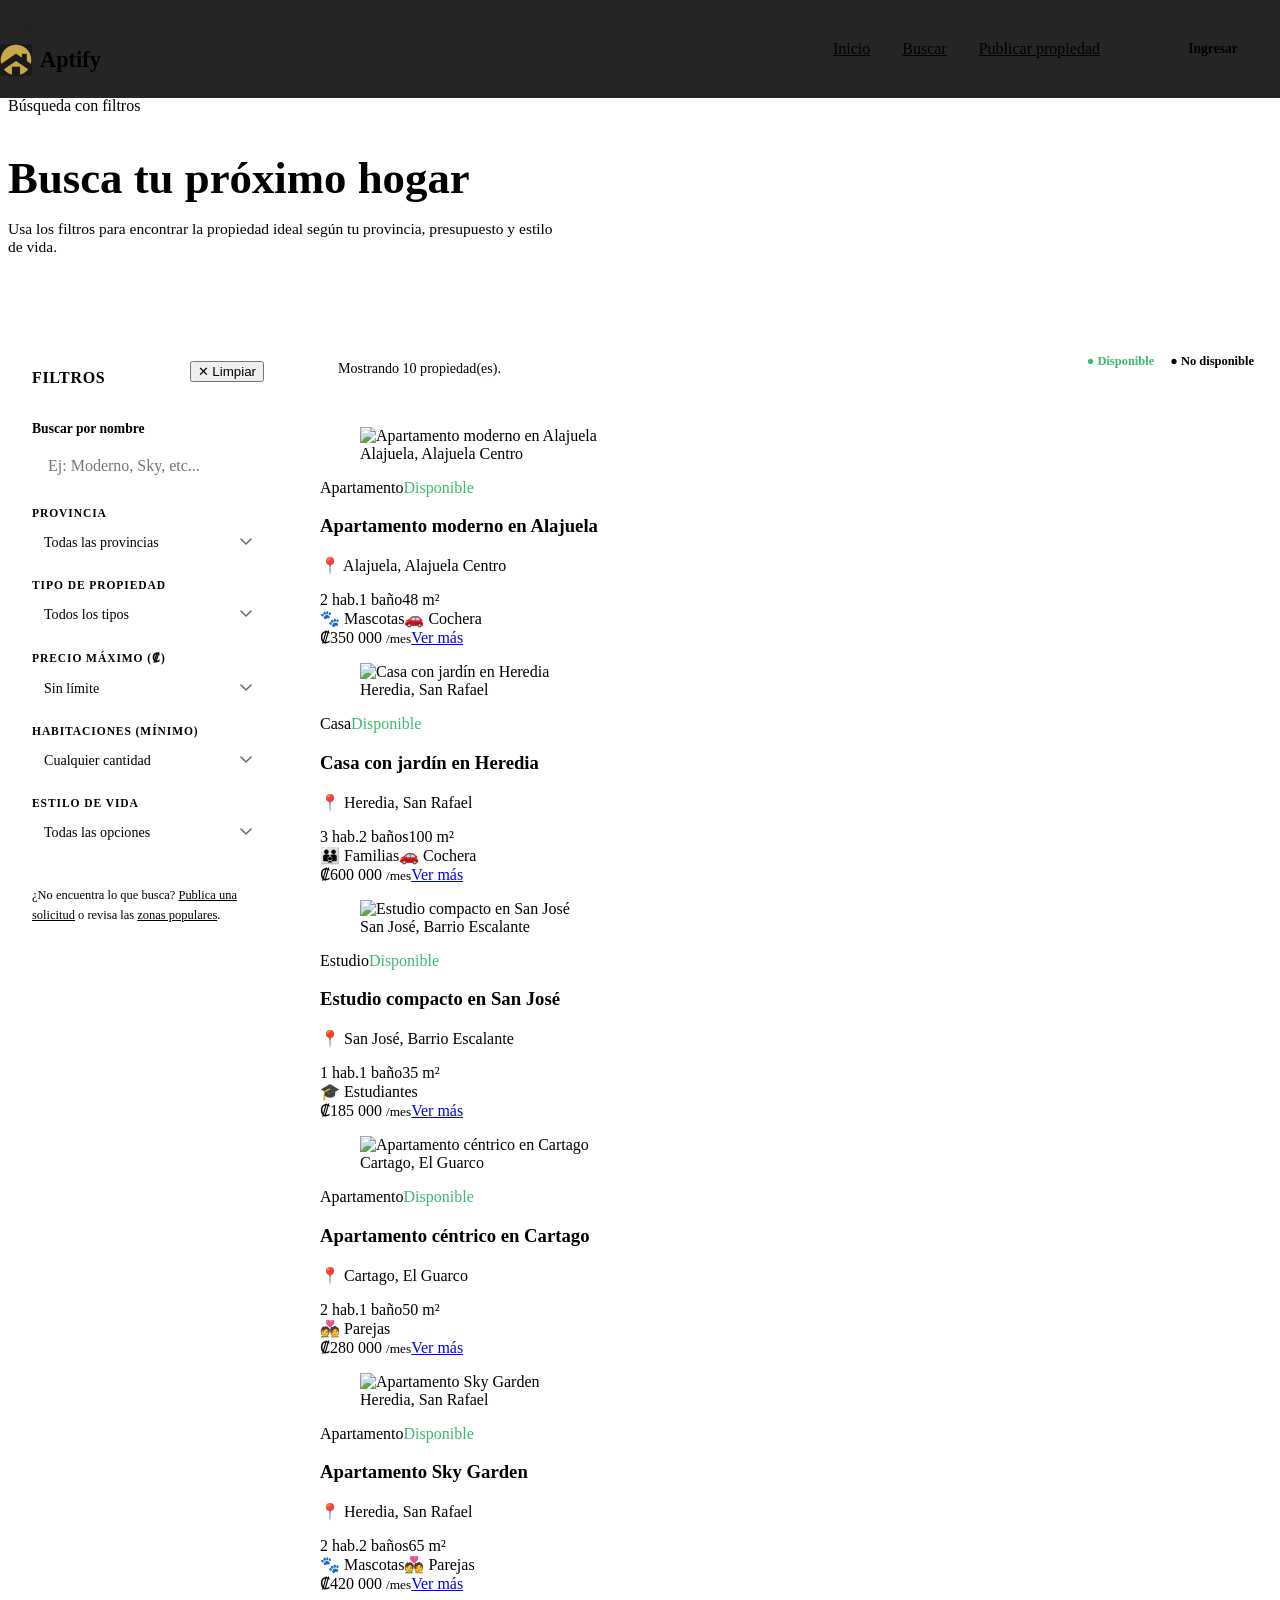
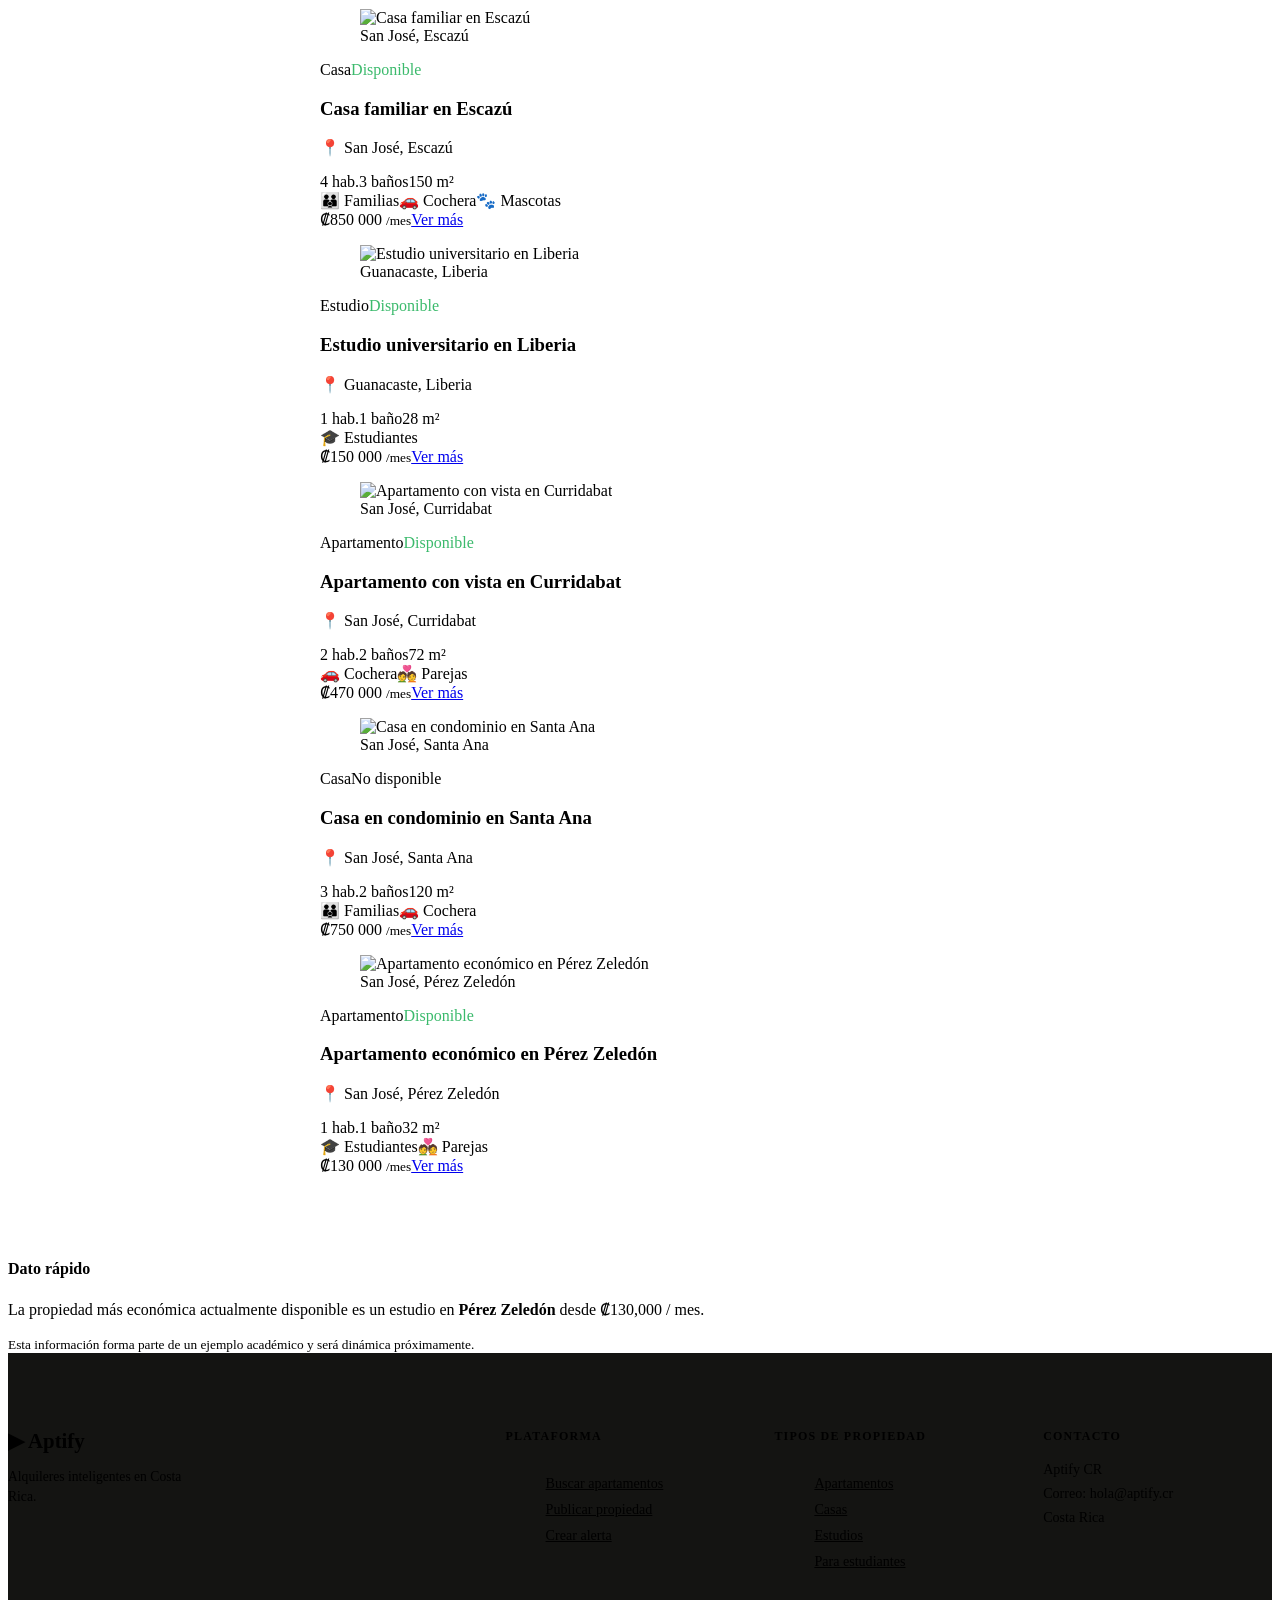
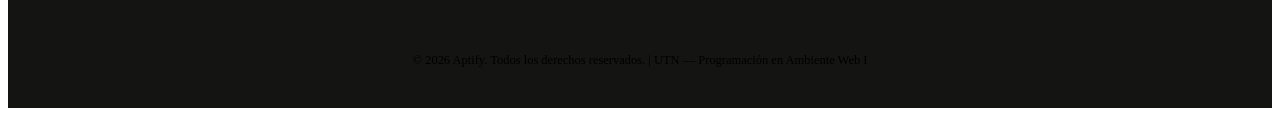
==== commit de3748cd: "feat: Nuevo filtro de escritura y añadido de logo" ====
--- a/buscar.html
+++ b/buscar.html
@@ -23,7 +23,10 @@
     <!-- Encabezado principal fijo del sitio -->
     <header class="site-header">
         <div class="container header-content">
-            <p class="logo"><strong>&#9654; Aptify</strong></p>
+            <p class="logo">
+                <img src="assets/images/aptify-logo.png" alt="Logo Aptify" class="logo-img">
+                <strong>Aptify</strong>
+            </p>
             <!-- Checkbox oculto para controlar el menú hamburguesa sin JavaScript -->
             <input type="checkbox" id="menu-toggle" class="menu-toggle">
             <!-- Botón visual del menú hamburguesa -->
@@ -145,6 +148,12 @@
                         </button>
                     </div>
 
+                    <div class="form-group">
+                        <label for="filtroNombre">Buscar por nombre</label>
+                        <input type="text" id="filtroNombre" placeholder="Ej: Moderno, Sky, etc..." autocomplete="off">
+                        <small id="errorNombre" class="form-hint" style="color: #dc3545; display: none;">Solo se permiten letras, espacios y guiones.</small>
+                    </div>
+
                     <!-- Filtro: Provincia -->
                     <div class="filtro-grupo">
                         <label for="filtroProvincia">Provincia</label>
@@ -293,11 +302,8 @@
         </p>
     </footer>
 
-    <!-- Datos de propiedades (debe cargarse primero) -->
-    <script src="js/propiedadesData.js"></script>
     <!-- Lógica de filtros y renderizado de buscar.html -->
     <script src="js/buscar.js"></script>
-
     <script src="js/auth.js"></script>
 
 </body>
--- a/css/layout.css
+++ b/css/layout.css
@@ -1,6 +1,6 @@
 /* =========================
-   Header, navegación, breadcrumb y footer.
-   Elementos estructurales presentes en todas las páginas.
+    Header, navegación, breadcrumb y footer.
+    Elementos estructurales presentes en todas las páginas.
    ========================= */
 
 /* ── HEADER Y NAVEGACIÓN ── */
@@ -34,6 +34,18 @@
     white-space: nowrap;
     font-family: var(--fuente-display);
     color: var(--color-texto);
+    
+    /* Alinea la imagen y el texto horizontalmente en el centro */
+    display: flex;
+    align-items: center;
+    gap: 8px; /* Espacio de separación entre la imagen y la palabra Aptify */
+}
+
+/* Controla las dimensiones de la imagen del logo para que no deforme el header */
+.logo-img {
+    height: 32px;
+    width: auto;
+    object-fit: contain;
 }
 
 /* Checkbox oculto para abrir/cerrar menú */
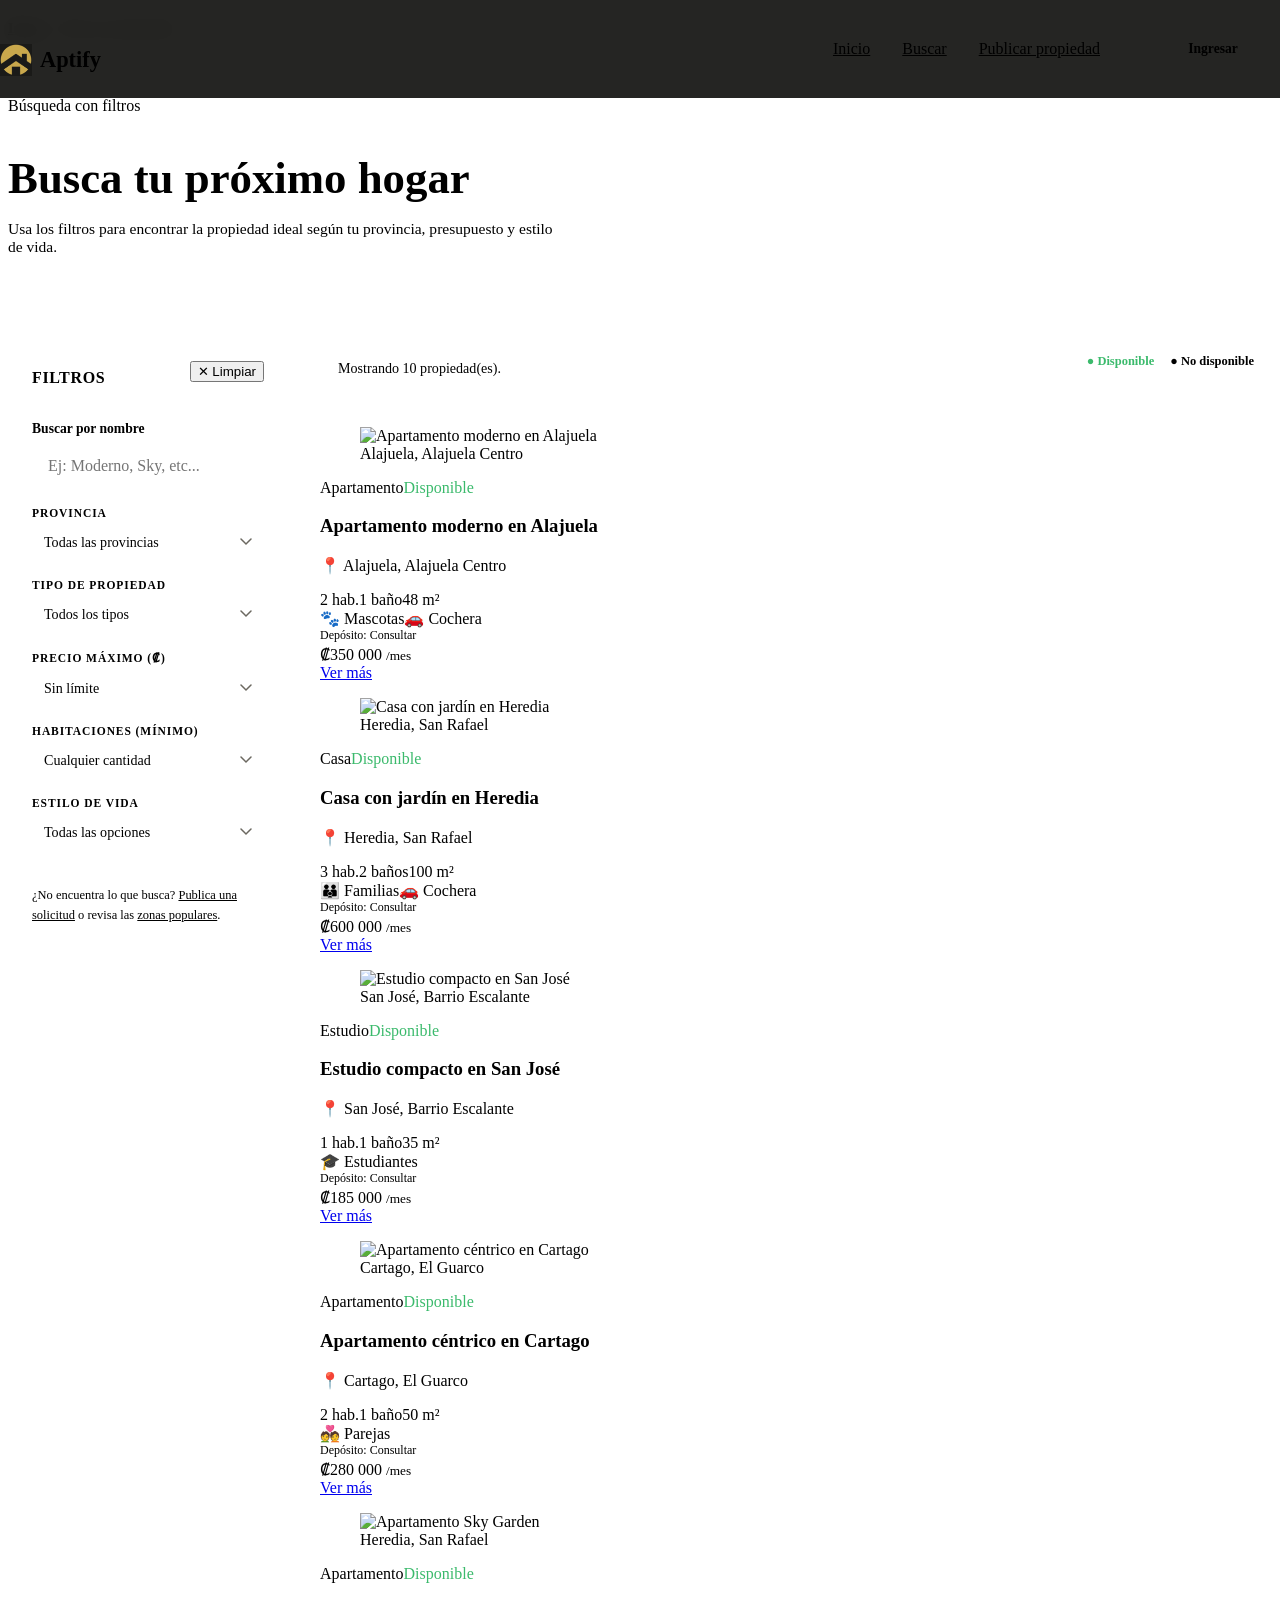
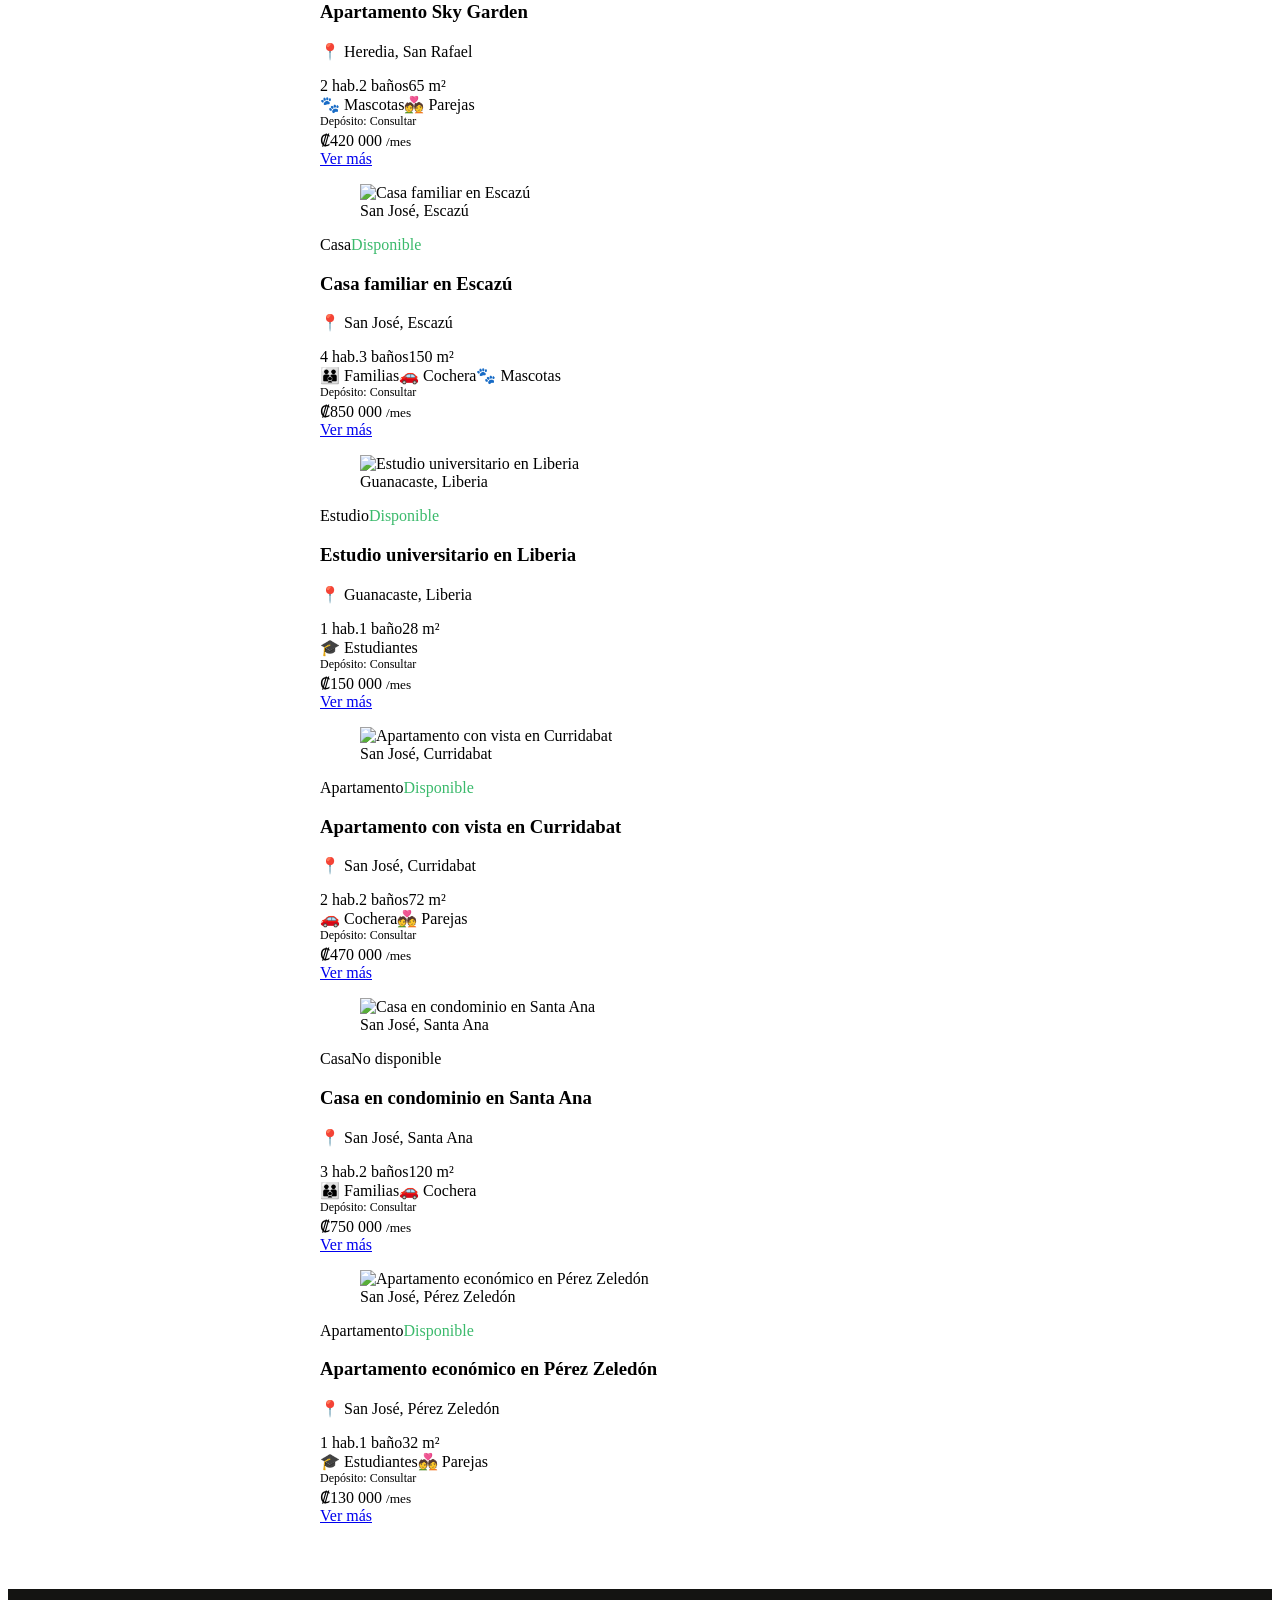
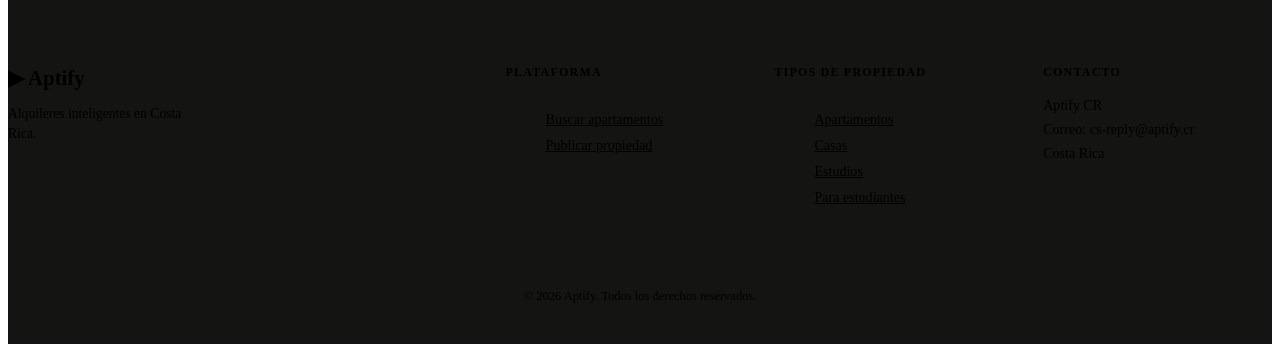
==== commit d8396342: "Commit con merge" ====
--- a/buscar.html
+++ b/buscar.html
@@ -250,18 +250,6 @@
             </div>
         </section>
 
-        <!-- Aside informativo: datos rápidos -->
-        <aside id="datos-rapidos">
-            <h4>Dato rápido</h4>
-            <p>
-                La propiedad más económica actualmente disponible es un estudio en
-                <strong>Pérez Zeledón</strong> desde <span>₡130,000 / mes</span>.
-            </p>
-            <small>
-                Esta información forma parte de un ejemplo académico y será dinámica próximamente.
-            </small>
-        </aside>
-
     </main>
 
     <!-- Pie de página -->
@@ -276,7 +264,6 @@
                 <ul>
                     <li><a href="buscar.html">Buscar apartamentos</a></li>
                     <li><a href="publicar.html">Publicar propiedad</a></li>
-                    <li><a href="#">Crear alerta</a></li>
                 </ul>
             </div>
             <div class="footer-col">
@@ -292,13 +279,13 @@
                 <h5>Contacto</h5>
                 <address>
                     Aptify CR<br>
-                    Correo: hola@aptify.cr<br>
+                    Correo: cs-reply@aptify.cr<br>
                     Costa Rica
                 </address>
             </div>
         </div>
         <p>
-            <small>&copy; 2026 Aptify. Todos los derechos reservados. | UTN — Programación en Ambiente Web I</small>
+            <small>&copy; 2026 Aptify. Todos los derechos reservados.</small>
         </p>
     </footer>
 
--- a/css/responsive.css
+++ b/css/responsive.css
@@ -0,0 +1,273 @@
+/* =========================
+   Media queries para tablet y móvil.
+   Agrupa todos los ajustes responsivos del sitio.
+   ========================= */
+
+/* =========================
+   TABLET
+   Pantallas medianas (max-width: 900px)
+   ========================= */
+
+@media (max-width: 900px) {
+
+    body {
+        padding-top: 70px;
+    }
+
+    /* Hero pasa a una sola columna */
+    .hero-content {
+        flex-direction: column;
+        align-items: flex-start;
+    }
+
+    .hero-text,
+    .hero-image {
+        width: 100%;
+    }
+
+    /* About pasa a una sola columna */
+    .about-content {
+        flex-direction: column;
+    }
+
+    .about-image {
+        width: 100%;
+        max-width: 500px;
+    }
+
+    /* Footer pasa a dos columnas */
+    .footer-content {
+        grid-template-columns: 1fr 1fr;
+    }
+
+    /* Menú con menos separación */
+    .main-nav ul {
+        gap: 4px;
+    }
+
+    .main-nav a {
+        font-size: 0.85rem;
+        padding: 7px 8px;
+    }
+
+    /* CTA en columna */
+    .cta-content {
+        flex-direction: column;
+        text-align: center;
+    }
+
+    /* Buscar: panel de filtros pasa a estar arriba */
+    .buscar-layout {
+        grid-template-columns: 1fr;
+    }
+
+    /* Quita el sticky en tablet */
+    .filtros-panel {
+        position: static;
+    }
+
+    /* Los filtros se distribuyen en dos columnas en tablet */
+    .filtros-panel > .filtro-grupo {
+        display: inline-flex;
+        width: calc(50% - 8px);
+        vertical-align: top;
+    }
+}
+
+/* =========================
+   MÓVIL
+   Pantallas pequeñas (max-width: 700px)
+   ========================= */
+
+@media (max-width: 700px) {
+
+    body {
+        padding-top: 64px;
+    }
+
+    .site-header {
+        padding: 12px 0;
+    }
+
+    .header-content {
+        position: relative;
+    }
+
+    /* Muestra el botón hamburguesa */
+    .menu-button {
+        display: block;
+    }
+
+    /* Menú oculto por defecto en móvil */
+    .main-nav {
+        display: none;
+        position: absolute;
+        top: 50px;
+        left: 0;
+        width: 100%;
+        background-color: var(--color-superficie);
+        border-top: 1px solid var(--color-dorado);
+        padding: 14px;
+        border-radius: 0 0 12px 12px;
+        z-index: 999;
+    }
+
+    /* Cuando el checkbox está activo, el menú se muestra */
+    .menu-toggle:checked ~ .main-nav {
+        display: block;
+    }
+
+    /* Menú vertical en móvil */
+    .main-nav ul {
+        display: flex;
+        flex-direction: column;
+        align-items: stretch;
+        gap: 6px;
+    }
+
+    .main-nav a {
+        display: block;
+        padding: 12px;
+        background-color: rgba(255, 255, 255, 0.05);
+    }
+
+    /* Hero más compacto en móvil */
+    .hero {
+        padding: 48px 0;
+    }
+
+    .hero-text h1 {
+        font-size: 2rem;
+    }
+
+    /* Barra de búsqueda en columna */
+    .search-bar {
+        flex-direction: column;
+    }
+
+    .search-btn {
+        width: 100%;
+        text-align: center;
+        justify-content: center;
+    }
+
+    /* Listings en una sola columna */
+    .listings-grid {
+        grid-template-columns: 1fr;
+    }
+
+    /* Footer en una sola columna */
+    .footer-content {
+        grid-template-columns: 1fr;
+    }
+
+    /* Acciones del hero en columna */
+    .hero-actions {
+        flex-direction: column;
+        align-items: stretch;
+    }
+
+    .btn-link {
+        text-align: center;
+        padding: 10px;
+    }
+
+    /* Breadcrumb más compacto */
+    .breadcrumb .container {
+        font-size: 0.82rem;
+        flex-wrap: wrap;
+    }
+
+    /* Buscar: filtros en columna completa */
+    .filtros-panel > .filtro-grupo {
+        display: flex;
+        width: 100%;
+    }
+
+    /* Barra de resultados en columna */
+    .resultados-barra {
+        flex-direction: column;
+        align-items: flex-start;
+    }
+
+    /* Auth: padding reducido en móvil */
+    .auth-card {
+        padding: 28px 20px;
+    }
+}
+
+/* =========================
+   MÓVIL PEQUEÑO
+   Teléfonos angostos (max-width: 420px)
+   ========================= */
+
+@media (max-width: 480px) {
+
+    .logo {
+        font-size: 1.15rem;
+    }
+
+    .hero-text h1 {
+        font-size: 1.75rem;
+    }
+
+    .btn-primary,
+    .btn-secondary,
+    .btn-gold {
+        width: 100%;
+        text-align: center;
+    }
+
+    /* Aseguramos que la ventana oculte perfectamente lo que se desplaza a la derecha */
+    .carousel-window {
+        width: 100% !important;
+        overflow: hidden !important;
+    }
+
+    /* Cada tarjeta ocupará exactamente el ancho completo de la pantalla */
+    .carousel-window .property-card {
+        flex: 0 0 100% !important;
+        max-width: 100% !important;
+        min-width: 100% !important;
+        
+        /* En lugar de gap, usamos padding para dar aire entre tarjetas 
+           sin alterar el ancho del 100% que calcula el JS */
+        padding-right: 10px;
+        padding-left: 10px;
+        
+        box-sizing: border-box !important;
+    }
+
+    /* Ajustamos el contenedor para que no use gap rígido en móvil */
+    .carousel-window .listings-grid {
+        display: flex !important;
+        flex-direction: row !important;
+        gap: 0px !important; /* Eliminamos el gap horizontal para que el JS no se desfase */
+        transition: transform 0.5s ease-in-out;
+    }
+    
+    /* Permitir scroll vertical en el menú desplegable cuando esté activo */
+    .main-nav {
+        /* Restamos la altura estimada del header fijo para que encaje perfecto */
+        max-height: calc(100vh - 70px); 
+        overflow-y: auto; /* Activa el scroll si el contenido se desborda */
+        -webkit-overflow-scrolling: touch; /* Suaviza el desplazamiento en celulares */
+    }
+
+    /* Asegurar que el contenedor específico del formulario de sesión no bloquee el flujo */
+    .session-sidebar,
+    .session-form {
+        max-height: none; /* Eliminamos cualquier restricción de altura previa */
+        overflow: visible; /* Dejamos que el contenedor crezca para que .main-nav controle el scroll */
+    }
+
+    /* Reducir ligeramente los espaciados internos en móvil para ganar valioso espacio vertical */
+    .main-nav ul {
+        gap: 8px !important; /* Reduce la separación entre elementos del menú */
+        padding: 15px 0;
+    }
+
+    .session-form .form-group {
+        margin-bottom: 8px !important; /* Reduce el espacio entre campos (input/label) */
+    }
+}
